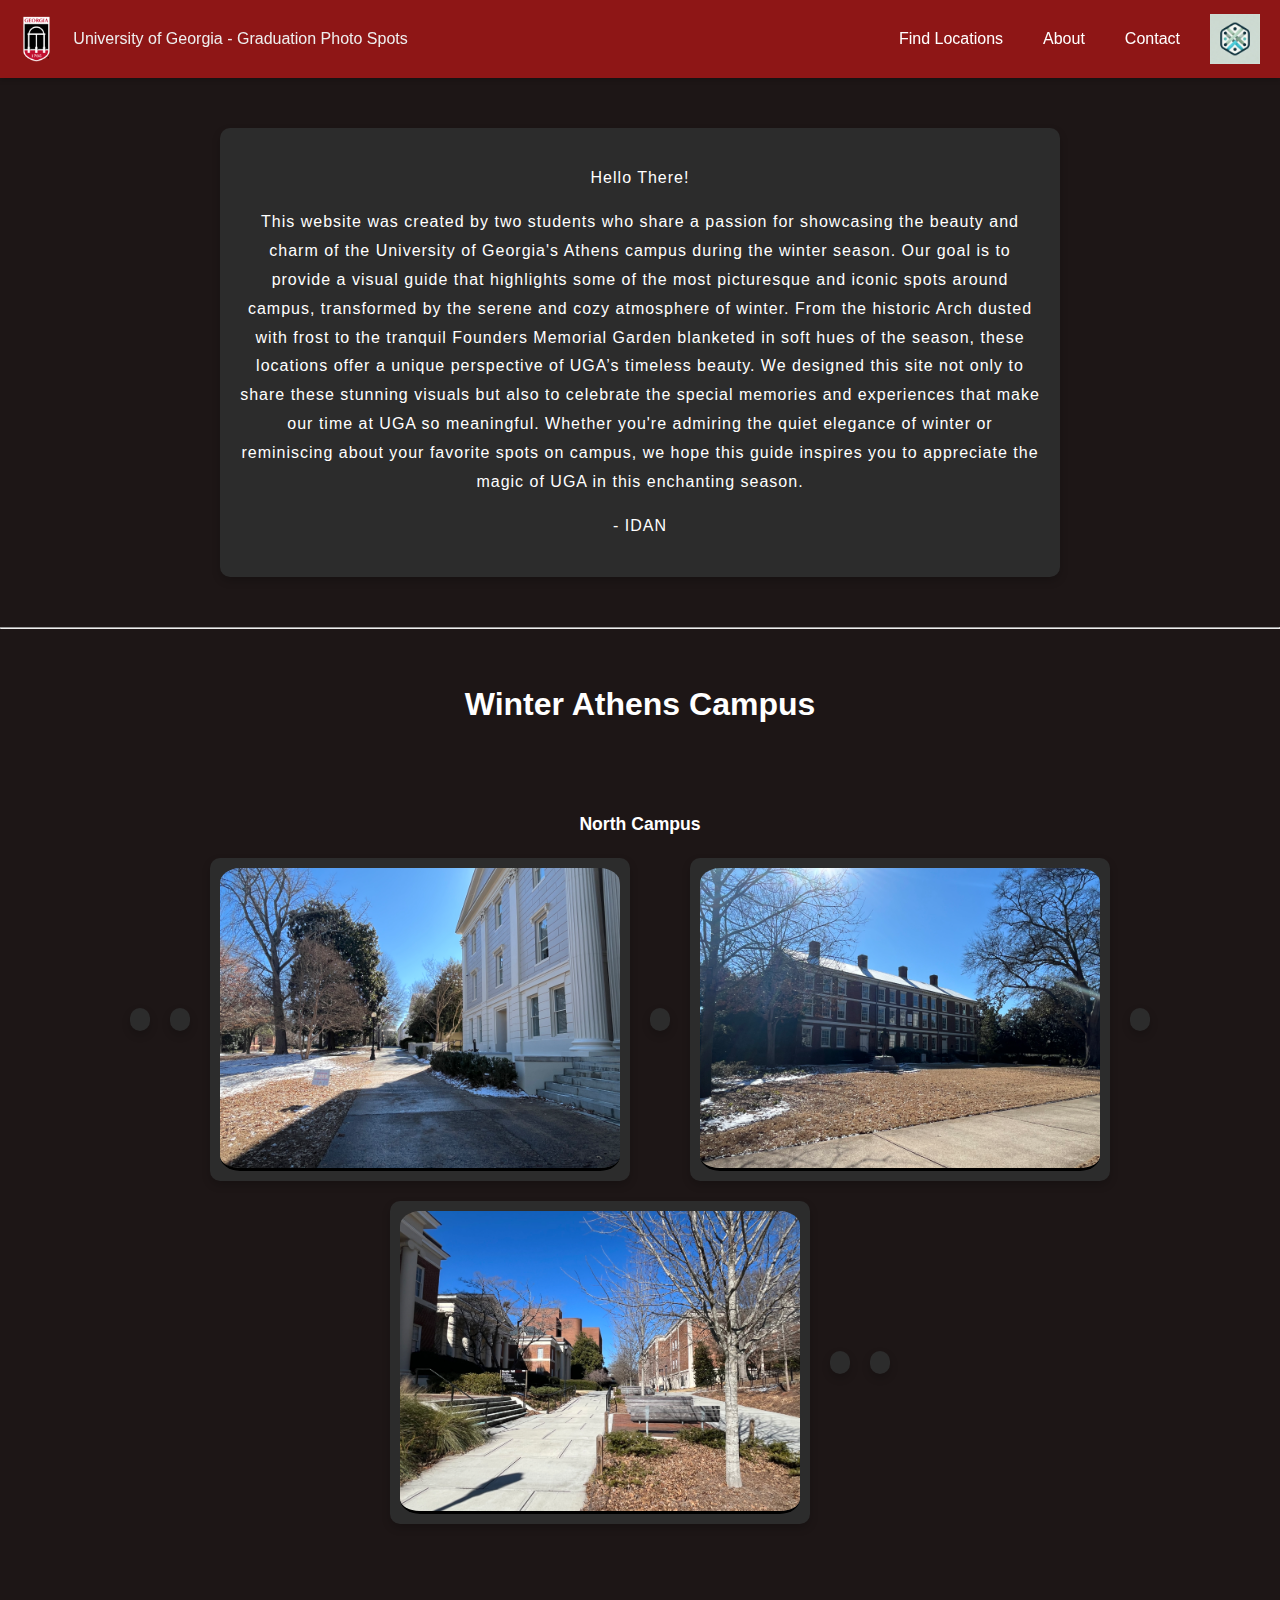
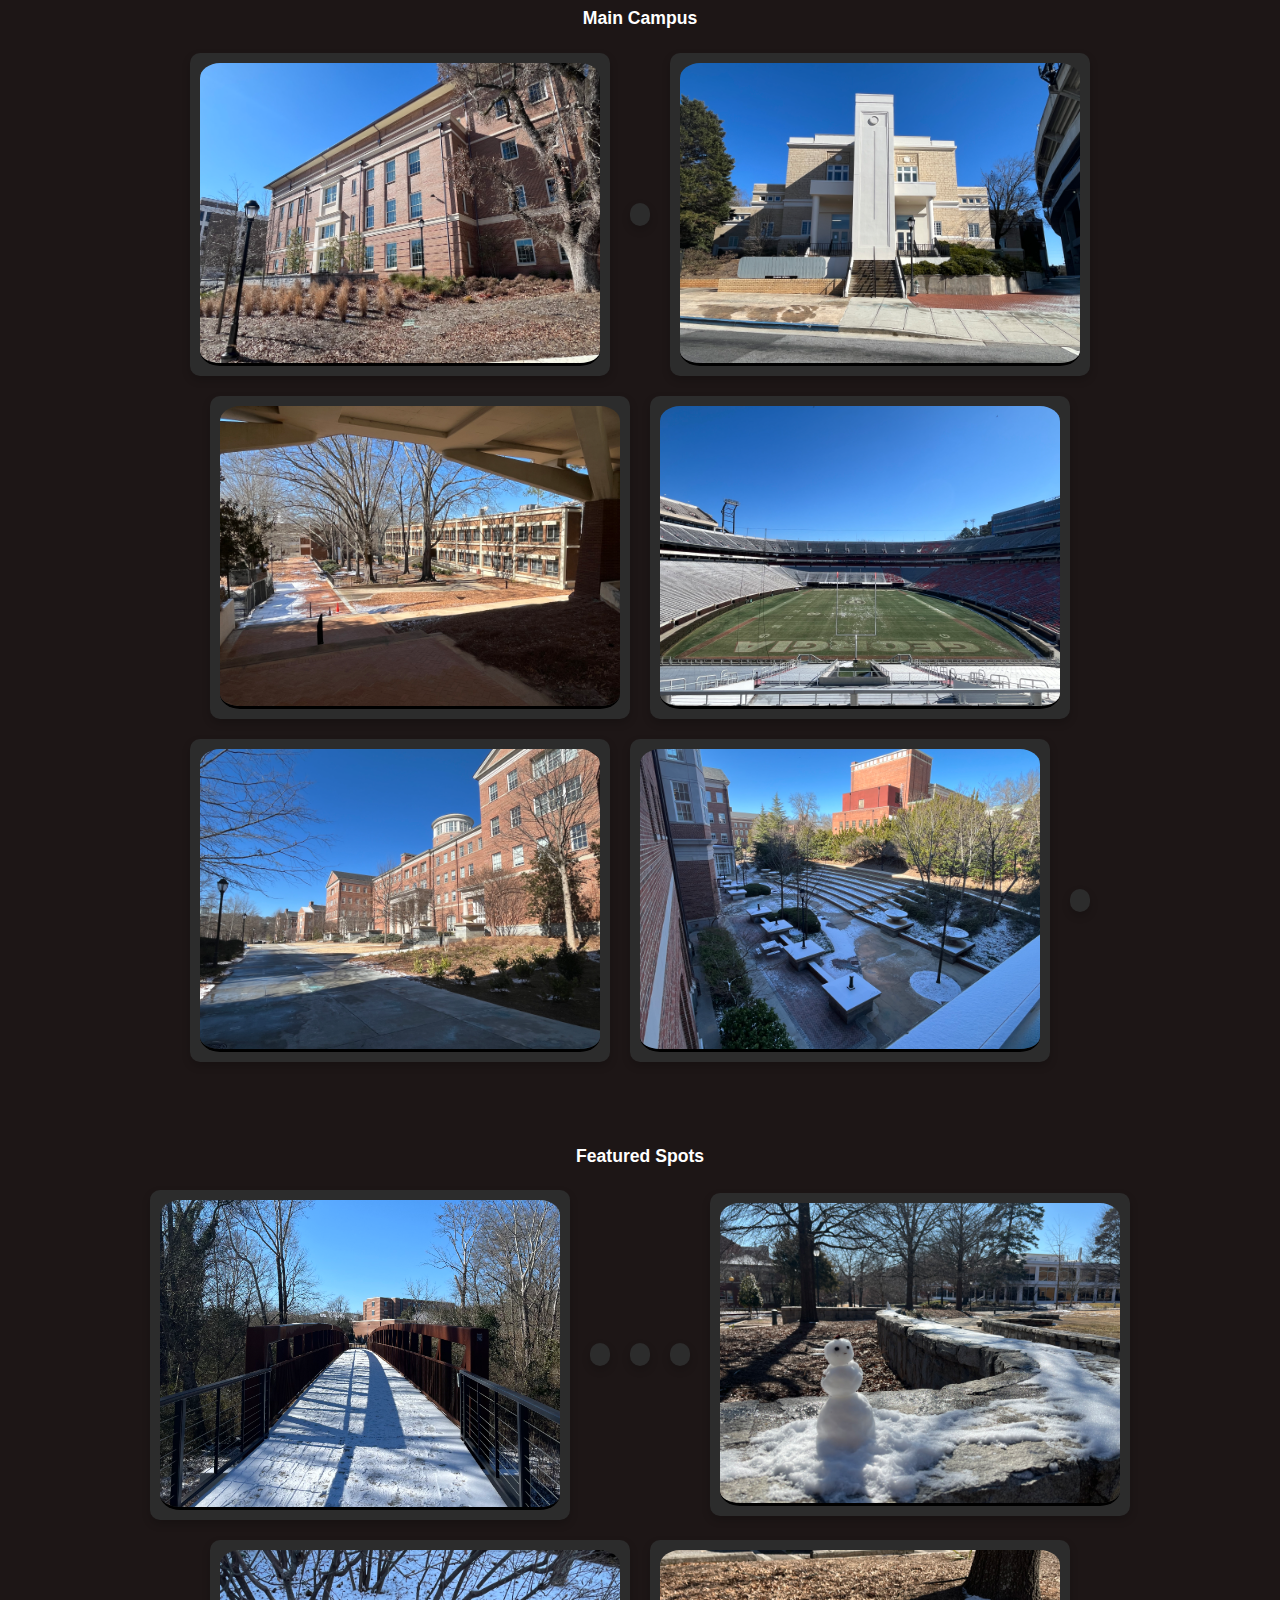
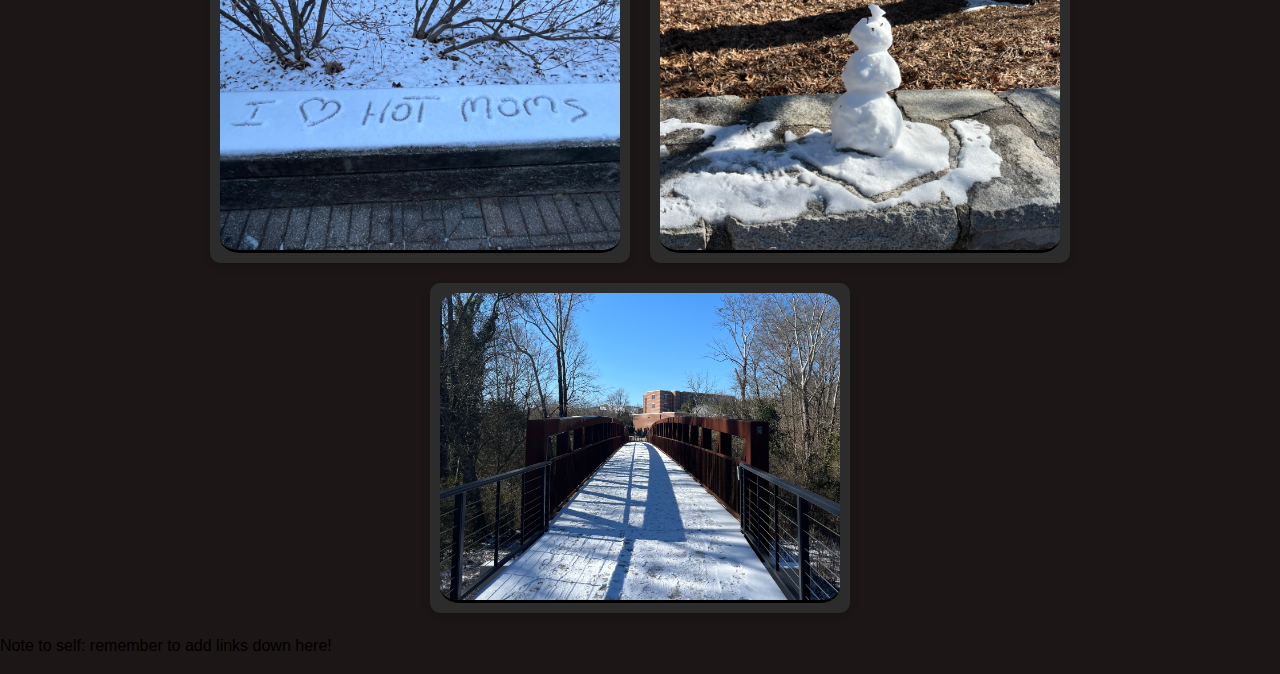
==== photosSite/index.html @ 3d9b2950 "added dropdown bar on nav" ====
<!DOCTYPE html>
<html lang="en">
<head>
    <meta charset="UTF-8">
    <meta name="viewport" content="width=device-width, initial-scale=1.0">
    <link rel="stylesheet" href="index.css">
    <title>Main Page</title>
</head>

<body>

    <nav>
        <div class="nav-container">
            <div class="nav-front">
                <img src="images/nav_photos/UGAarch.png" alt="UGA ARCH LOGO" class="navbar-uga-logo">
                <p class="logo_name">University of Georgia - Graduation Photo Spots</p>
            </div>
            <div class="nav-end">
                <ul class="nav-links">
                    <li class="dropdown">
                        <a href="#">Find Locations</a>
                        <ul class="dropdown-menu">
                            <li><a href="#north-campus-link">North Campus</a></li>
                            <li><a href="#main-campus-link">South Campus</a></li>
                            <li><a href="#featured-link">East Campus</a></li>
                        </ul>
                    </li>
                    <li><a href="#">About</a></li>
                    <li><a href="#">Contact</a></li>
                </ul>
                <img src="images/nav_photos/IDAN_logo.webp" alt="IDAN LOGO" class="navbar-idan-logo">
            </div>
        </div>
    </nav>
    

    <section class="writting-page">
        <p>Hello There!</p>
        <p>
            This website was created by two students who share a passion for showcasing the beauty and 
            charm of the University of Georgia's Athens campus during the winter season. 
            Our goal is to provide a visual guide that highlights some of the most picturesque and 
            iconic spots around campus, transformed by the serene and cozy atmosphere of winter. 
            From the historic Arch dusted with frost to the tranquil Founders Memorial Garden blanketed 
            in soft hues of the season, these locations offer a unique perspective of UGA’s timeless 
            beauty. We designed this site not only to share these stunning visuals but also to celebrate 
            the special memories and experiences that make our time at UGA so meaningful. 
            Whether you're admiring the quiet elegance of winter or reminiscing about your favorite spots 
            on campus, we hope this guide inspires you to appreciate the magic of UGA in this enchanting 
            season.
        </p>
        <p>- IDAN</p>
    </section>


    <hr>


    <section class="athens-campus">
        <h1>Winter Athens Campus</h1>

        <p class="photo-card-name" id="north-campus-link">North Campus</p> 
        <div class="photo-card-container">
            <div class="photo-card">
                <img src="images/campus_photos/IMG_8024.jpeg" alt="">
            </div>
            <div class="photo-card">
                <img src="images/campus_photos/IMG_8018.jpeg" alt="">
            </div>
            <div class="photo-card">
                <img src="images/campus_photos/IMG_8022.jpeg" alt="">
            </div>
            <div class="photo-card">
                <img src="images/campus_photos/IMG_8028.jpeg" alt="">
            </div>
            <div class="photo-card">
                <img src="images/campus_photos/IMG_8019.jpeg" alt="">
            </div>
            <div class="photo-card">
                <img src="images/campus_photos/IMG_8021.jpeg" alt="">
            </div>
            <div class="photo-card">
                <img src="images/campus_photos/IMG_8012.jpeg" alt="">
            </div>
            <div class="photo-card">
                <img src="images/campus_photos/IMG_8009.jpeg" alt="">
            </div>
            <div class="photo-card">
                <img src="images/campus_photos/IMG_8013.jpeg" alt="">
            </div>
        </div>


        <p class="photo-card-name" id="main-campus-link">Main Campus</p>
        <div class="photo-card-container">
            <div class="photo-card">
                <img src="images/campus_photos/IMG_8003.jpeg" alt="">
            </div>
            <div class="photo-card">
                <img src="images/campus_photos/IMG_8005.jpeg" alt="">
            </div>
            <div class="photo-card">
                <img src="images/campus_photos/IMG_8006.jpeg" alt="">
            </div>
            <div class="photo-card">
                <img src="images/campus_photos/IMG_7998.jpeg" alt="">
            </div>
            <div class="photo-card">
                <img src="images/campus_photos/IMG_7992.jpeg" alt="">
            </div>
            <div class="photo-card">
                <img src="images/campus_photos/IMG_7988.jpeg" alt="">
            </div>
            <div class="photo-card">
                <img src="images/campus_photos/IMG_8031.jpeg" alt="">
            </div>
            <div class="photo-card">
                <img src="images/campus_photos/IMG_8050.jpeg" alt="">
            </div>
        </div>


        <p class="photo-card-name" id="featured-link">Featured Spots</p>
        <div class="photo-card-container">
            <div class="photo-card">
                <img src="images/campus_photos/IMG_7984.jpeg" alt="">
            </div>
            <div class="photo-card">
                <img src="images/campus_photos/IMG_8045.jpeg" alt="">
            </div>
            <div class="photo-card">
                <img src="images/campus_photos/IMG_8037.jpeg" alt="">
            </div>
            <div class="photo-card">
                <img src="images/campus_photos/IMG_8034.jpeg" alt="">
            </div>
            <div class="photo-card">
                <img src="images/campus_photos/IMG_8052.jpeg" alt="">
            </div>
            <div class="photo-card">
                <img src="images/campus_photos/IMG_8036.jpeg" alt="">
            </div>
            <div class="photo-card">
                <img src="images/campus_photos/IMG_8040.jpeg" alt="">
            </div>
            <div class="photo-card">
                <img src="images/campus_photos/IMG_7984.jpeg" alt="">
            </div>
        </div>
    </section>

    <footer>
        <p>Note to self: remember to add links down here!</p>
    </footer>


</body>
</html>
---- photosSite/index.css ----
/* General Body Styling */
body {
    margin: 0;
    background-color: #1D1616;
    font-family: Arial, sans-serif;
    line-height: 1.6;
  }
  
  /* Navigation Bar */
  nav {
    background-color: #8E1616;
    color: #EEEEEE;
    box-shadow: 0 2px 5px rgba(0, 0, 0, 0.2);
    padding: 10px 20px;
    position: sticky;
    top: 0;
    z-index: 1000;
  }
  
  .nav-container {
    display: flex;
    justify-content: space-between;
    align-items: center;
  }
  
  .nav-front,
  .nav-end {
    display: flex;
    align-items: center;
    gap: 20px;
  }
  
  .navbar-uga-logo,
  .navbar-idan-logo {
    height: 50px;
    object-fit: contain;
    transition: transform 0.3s;
  }
  
  .navbar-idan-logo:hover {
    transform: scale(1.1);
  }
  
  .nav-links {
    position: relative;
    list-style: none;
    display: flex;
    gap: 20px;
}

.nav-links li {
  position: relative;
}

.nav-links .dropdown a {
  cursor: pointer;
  text-decoration: none;
  color: white;
  padding: 5px 10px;
  border-radius: 5px;
  transition: all 0.3s;
}

.nav-links .dropdown a:hover {
  background-color: rgba(255, 255, 255, 0.1);
}

.dropdown-menu {
  display: none;
  position: absolute;
  top: 100%; /* Places the menu below the link */
  left: 0;
  background-color: #8E1616;
  box-shadow: 0 2px 5px rgba(0, 0, 0, 0.2);
  padding: 10px 0;
  list-style: none;
  min-width: 150px;
  border-radius: 5px;
  z-index: 10;
}

.dropdown-menu li a {
  display: block;
  text-decoration: none;
  color: white;
  padding: 10px 20px;
  transition: background-color 0.3s;
}

.dropdown-menu li a:hover {
  background-color: rgba(255, 255, 255, 0.1);
}

/* Show dropdown on hover */
.nav-links .dropdown:hover .dropdown-menu {
  display: block;
}
  
  .nav-links li a {
    text-decoration: none;
    color: white;
    font-size: 1rem;
    padding: 5px 10px;
    border-radius: 5px;
    transition: background-color 0.3s, color 0.3s;
  }
  
  .nav-links li a:hover {
    color: #f4d03f;
    background-color: rgba(255, 255, 255, 0.1);
  }
  
  @media (max-width: 768px) {
    .nav-container {
      flex-direction: column;
    }
  
    .nav-links {
      flex-direction: column;
      gap: 10px;
    }
  }
  
  /* Text Section */
  .writting-page {
    color: white;
    text-align: center;
    margin: 50px auto;
    padding: 20px;
    max-width: 800px;
    letter-spacing: 1px;
    line-height: 1.8;
    background-color: #2C2C2C;
    border-radius: 10px;
    box-shadow: 0 4px 8px rgba(0, 0, 0, 0.2);
  }
  
  /* Section Title */
  section h1,
  section h2 {
    color: white;
    text-align: center;
    margin-top: 50px;
  }
  
  /* Photo Card Container */
.photo-card-container {
    display: flex;
    justify-content: center; /* Center all cards in the row */
    align-items: center; /* Align items vertically */
    flex-wrap: wrap; /* Allow wrapping on smaller screens */
    gap: 20px; /* Space between cards */
    margin: 20px auto; /* Center the container */
    max-width: 100%; /* Prevent horizontal overflow */
  }
  
  /* Individual Photo Card */
  .photo-card {
    display: flex;
    align-items: center; /* Center content horizontally */
    max-width: 400px; /* Limit card width */
    background-color: #2C2C2C; /* Card background */
    border-radius: 10px;
    overflow: hidden;
    box-shadow: 0 4px 8px rgba(0, 0, 0, 0.2);
    padding: 10px; /* Add space around content */
  }
  
  /* Image Styling */
  .photo-card img {
    width: 100%;
    height: auto;
    border-bottom: 3px solid black;
    border-radius: 5%;
    transition: transform 0.3s;
  }
  
  .photo-card img:hover {
    transform: scale(1.05); /* Subtle zoom on hover */
  }
  
  /* Name Below Image */
  .photo-card-name {
    text-align: center;
    margin-top: 80px; /* Space between image and name */
    color: white;
    font-size: 1.1rem;
    font-weight: bold;
  }
  
  /* Media Query for Responsiveness */
  @media (max-width: 768px) {
    .photo-card-container {
      gap: 15px;
    }
  
    .photo-card {
      max-width: 150px; /* Smaller cards for mobile */
    }
  }
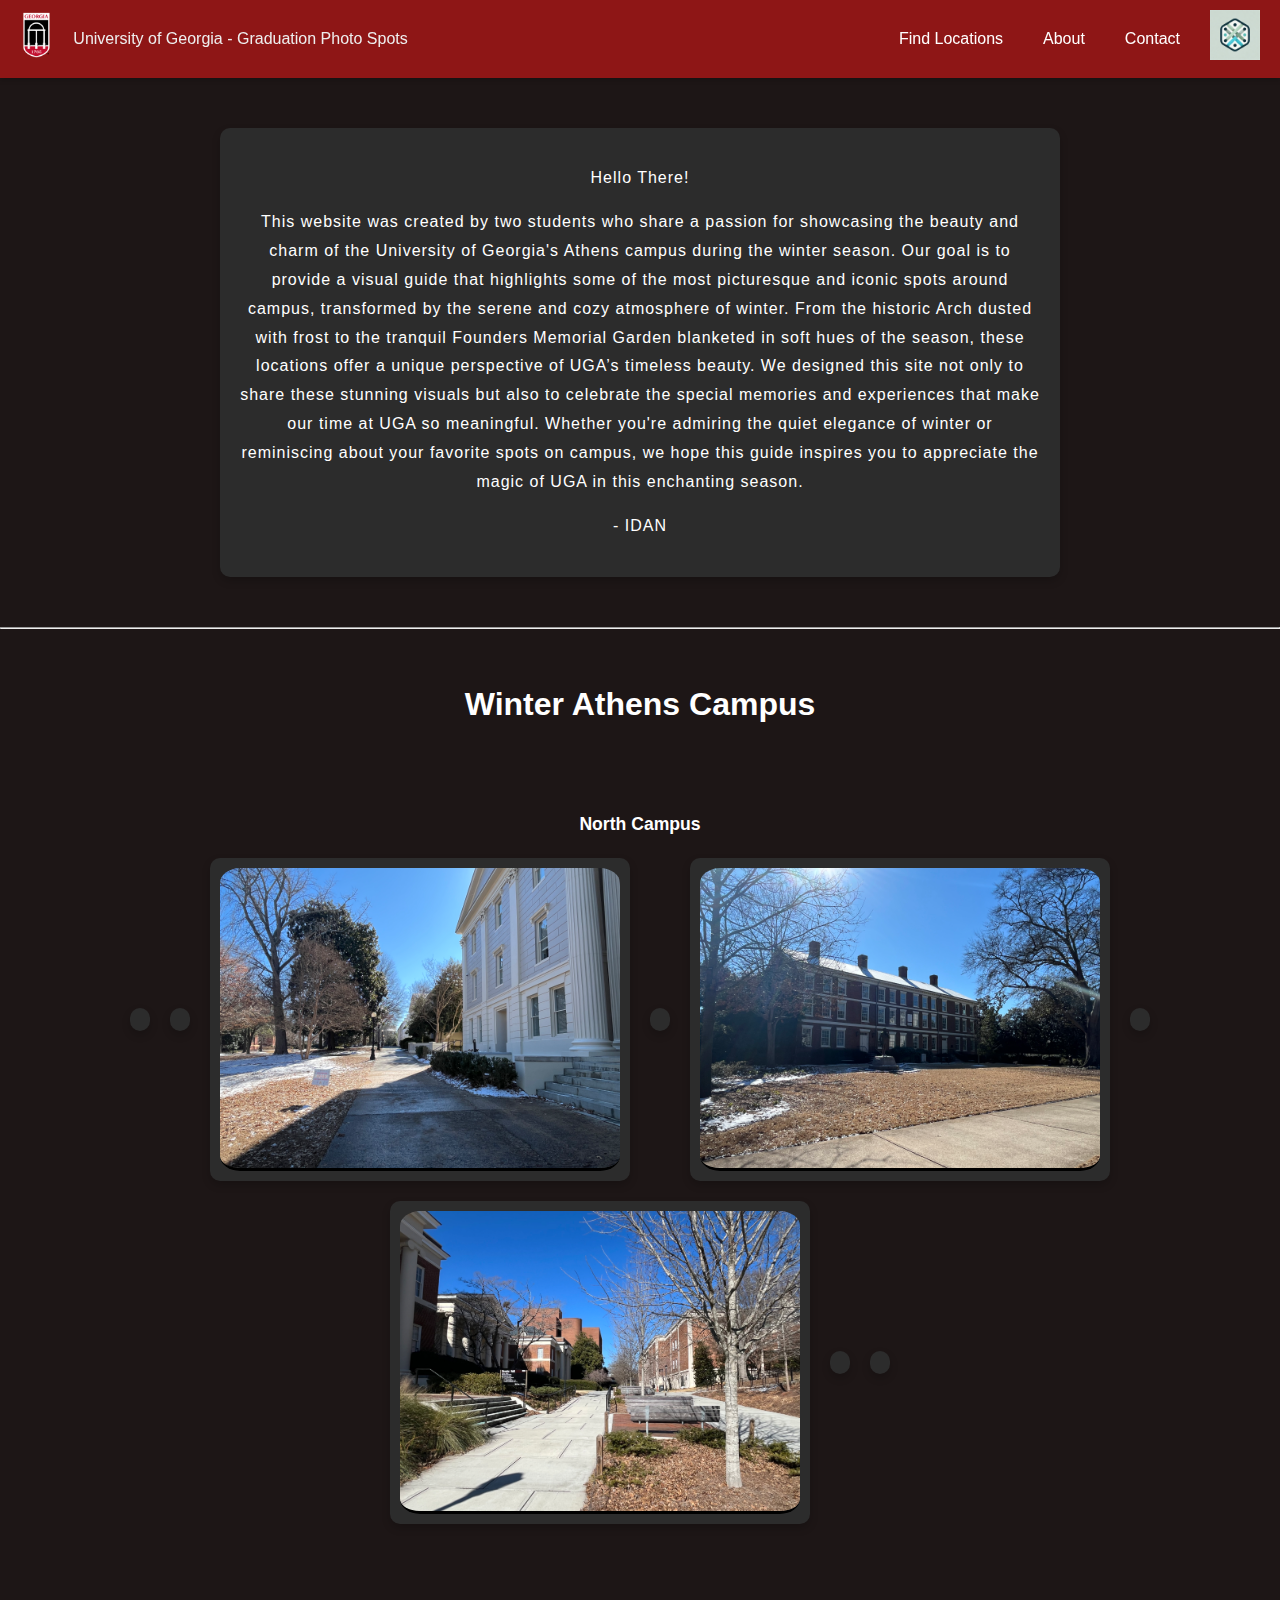
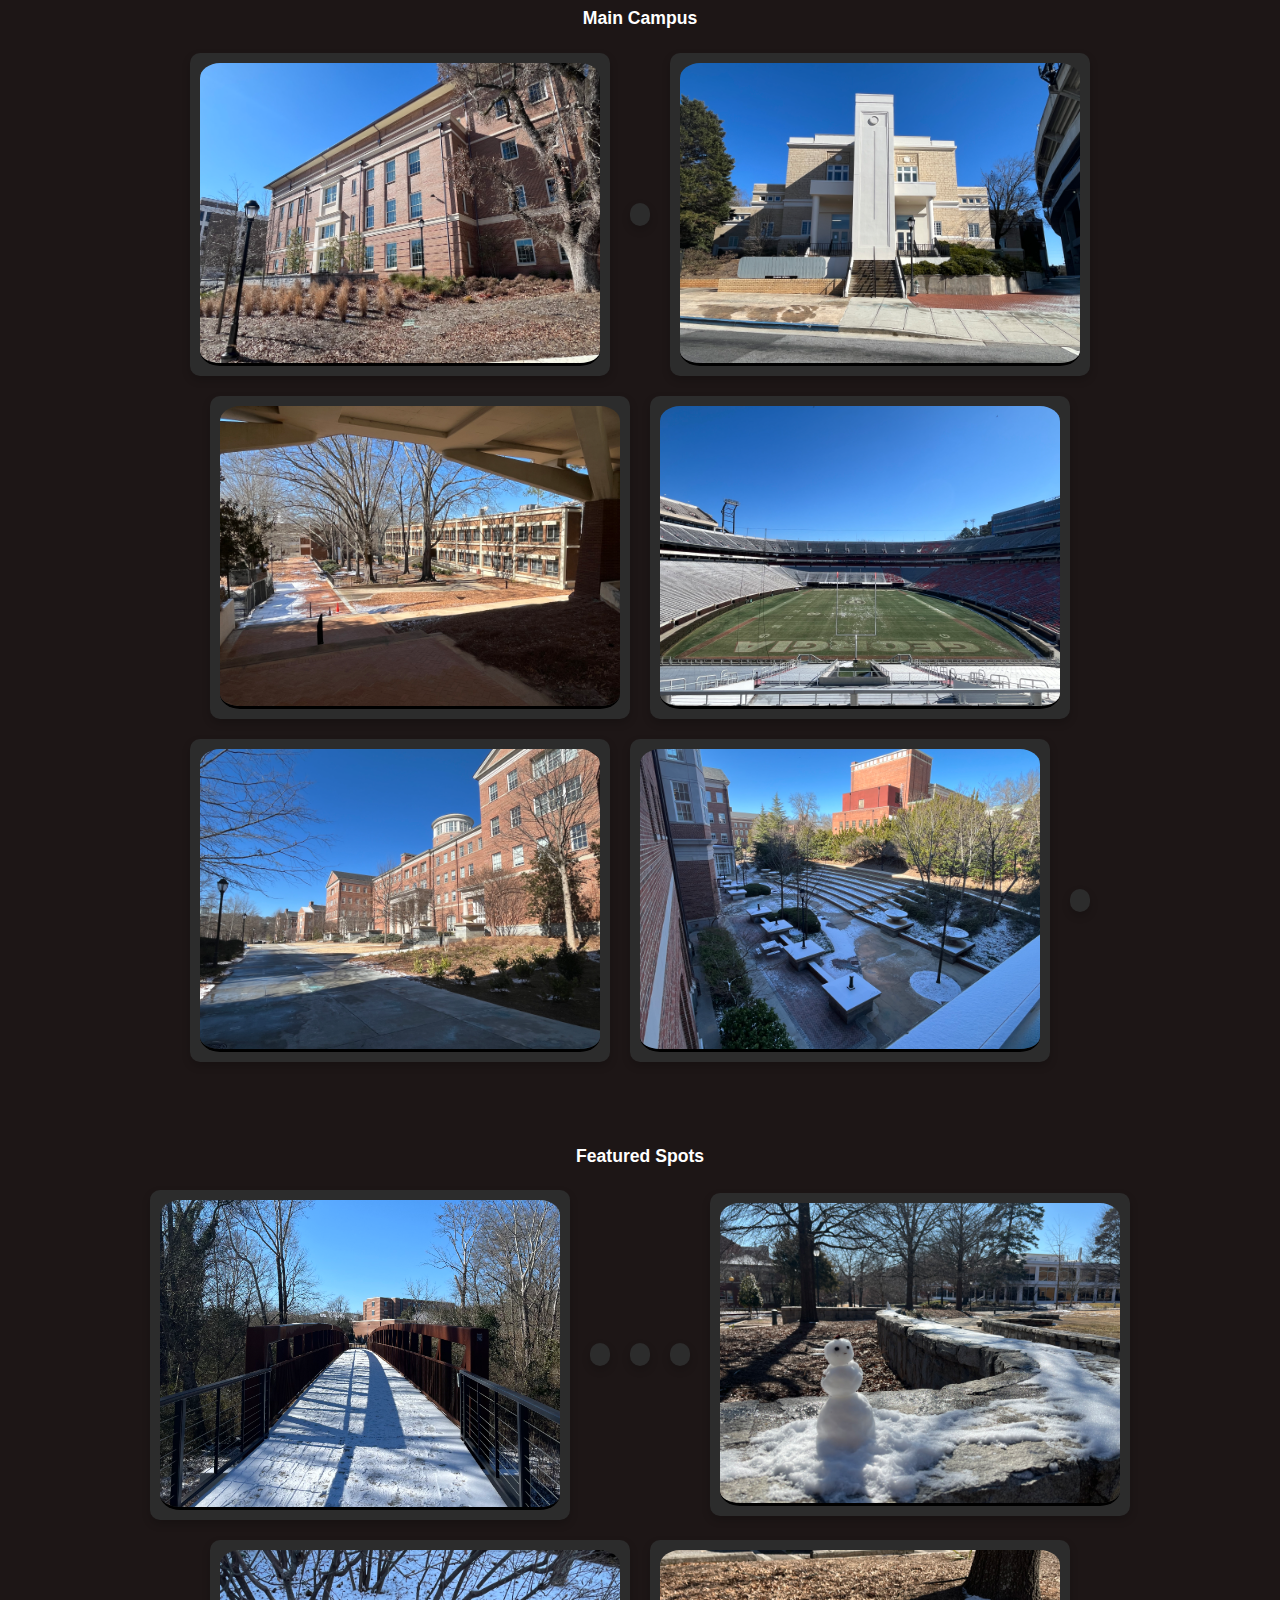
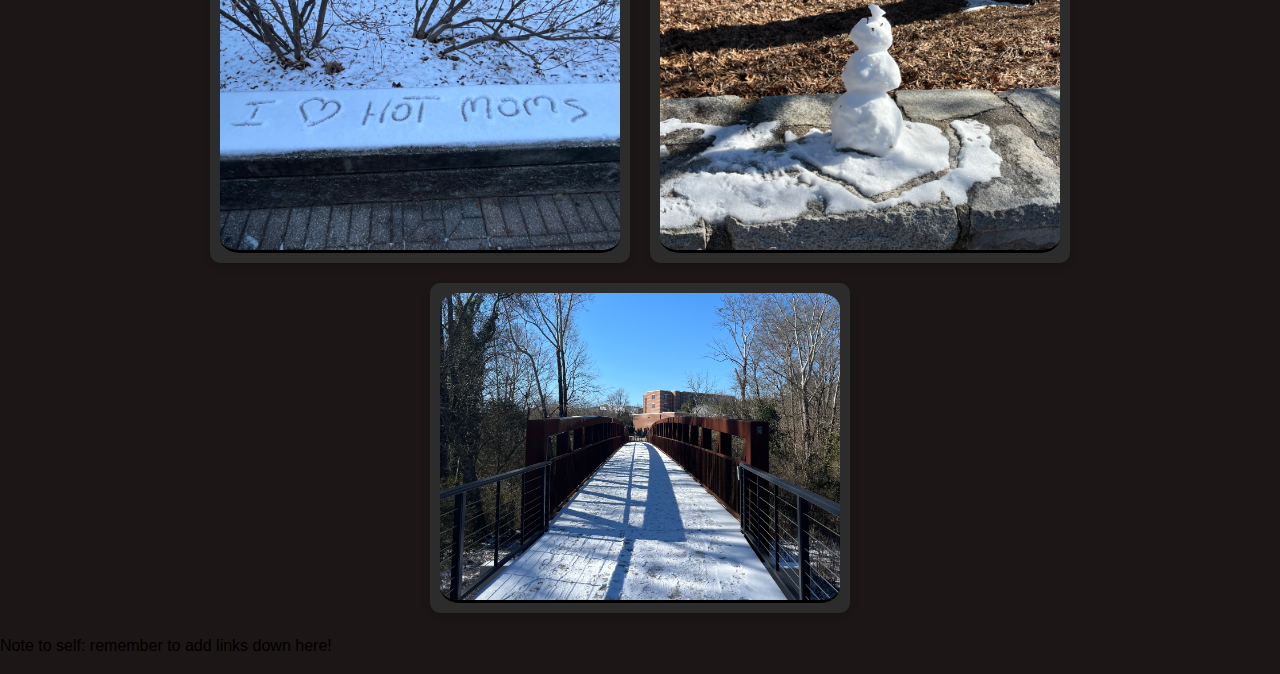
==== commit 1aa10b32: "fixed links" ====
--- a/photosSite/index.html
+++ b/photosSite/index.html
@@ -12,7 +12,7 @@
     <nav>
         <div class="nav-container">
             <div class="nav-front">
-                <img src="images/nav_photos/UGAarch.png" alt="UGA ARCH LOGO" class="navbar-uga-logo">
+                <a href="https://www.uga.edu/"><img src="images/nav_photos/UGAarch.png" alt="UGA ARCH LOGO" class="navbar-uga-logo"></a>
                 <p class="logo_name">University of Georgia - Graduation Photo Spots</p>
             </div>
             <div class="nav-end">
@@ -28,7 +28,7 @@
                     <li><a href="#">About</a></li>
                     <li><a href="#">Contact</a></li>
                 </ul>
-                <img src="images/nav_photos/IDAN_logo.webp" alt="IDAN LOGO" class="navbar-idan-logo">
+                <a href="https://github.com/Ig0rGon/IDAN"><img src="images/nav_photos/IDAN_logo.webp" alt="IDAN LOGO" class="navbar-idan-logo"></a>
             </div>
         </div>
     </nav>
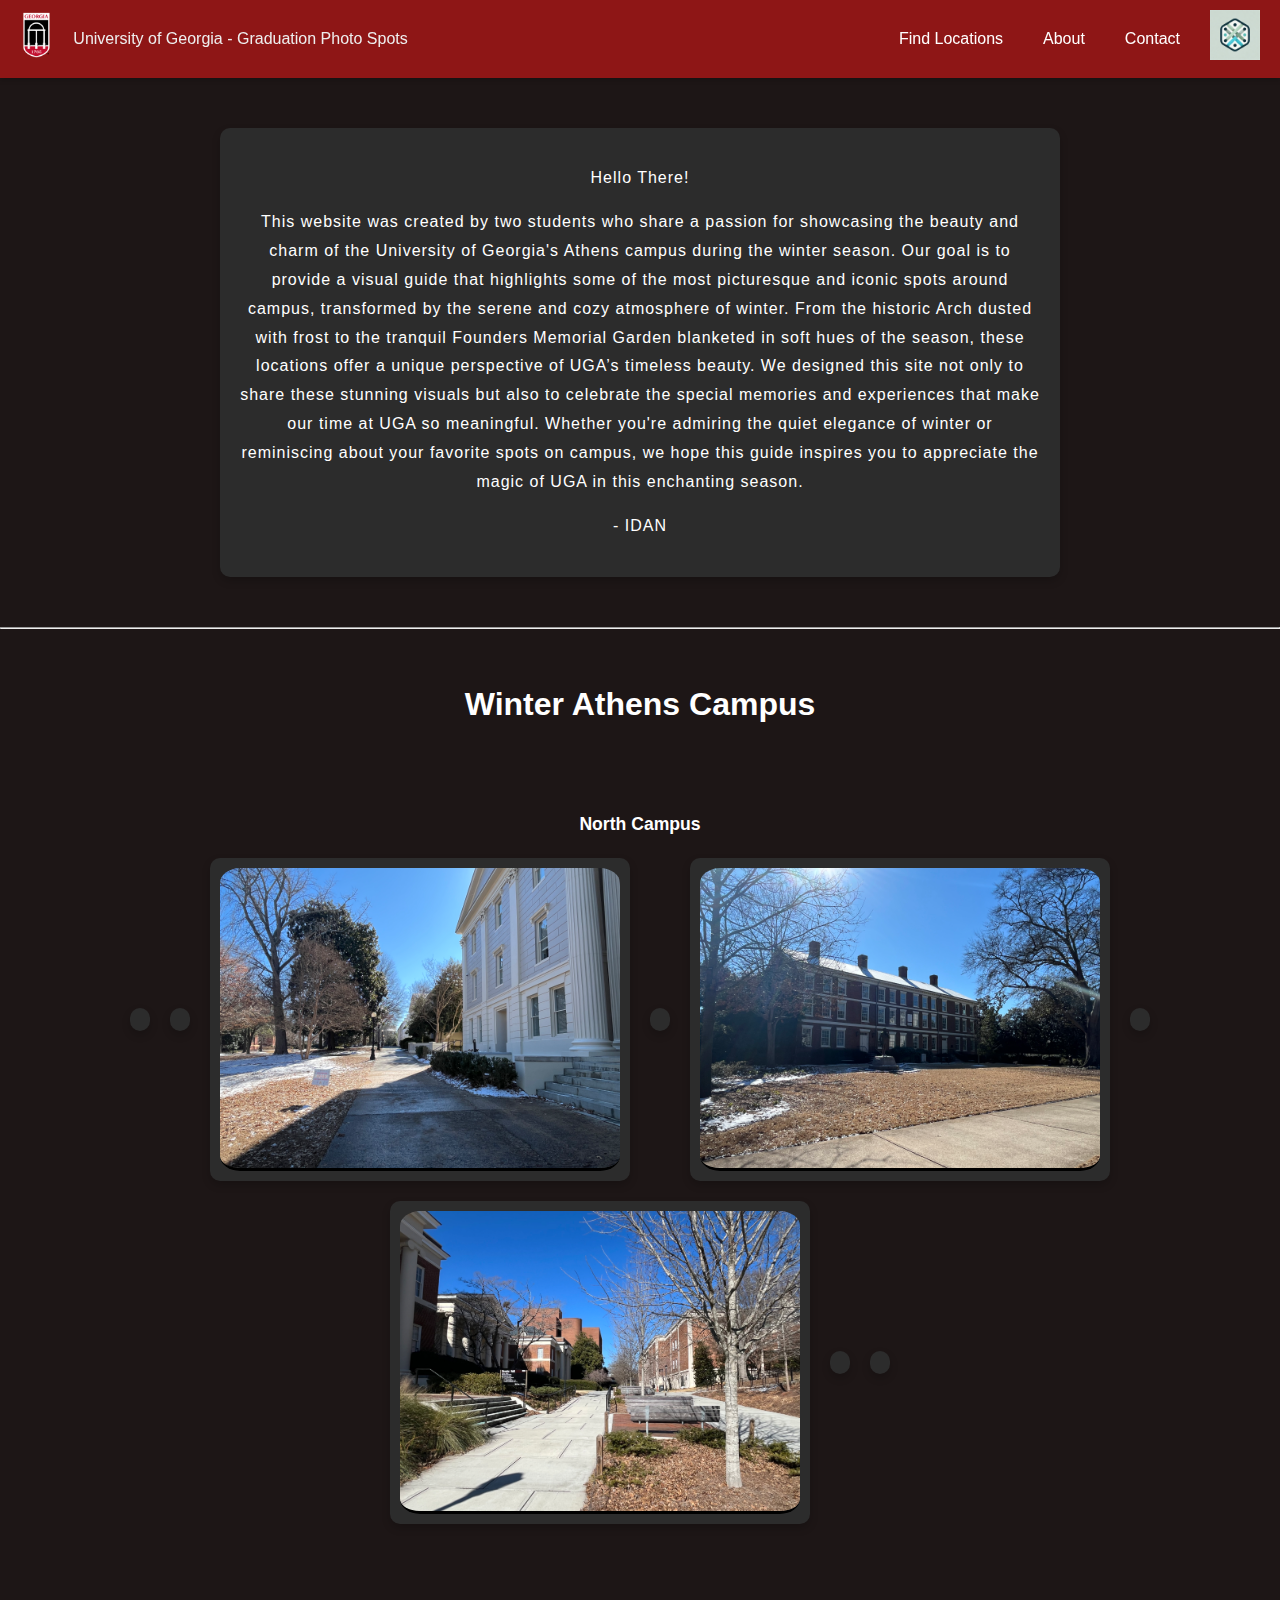
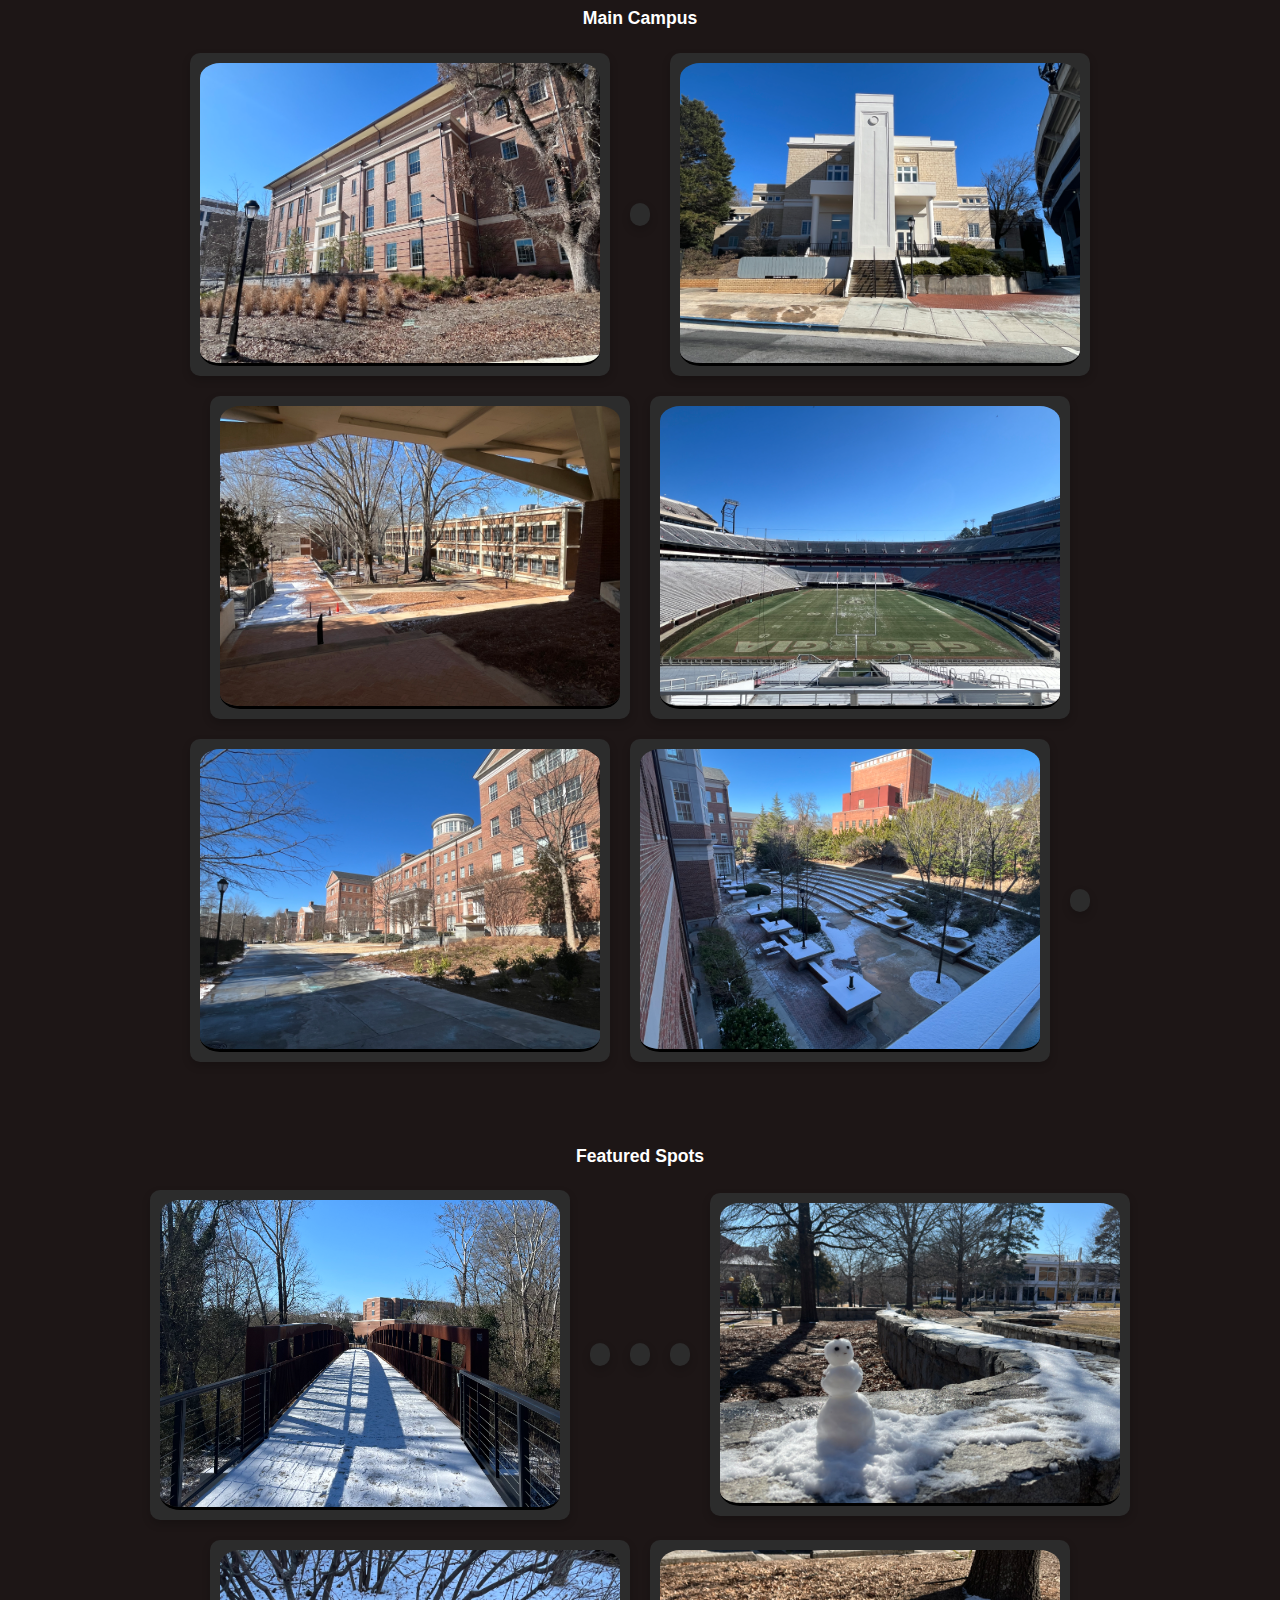
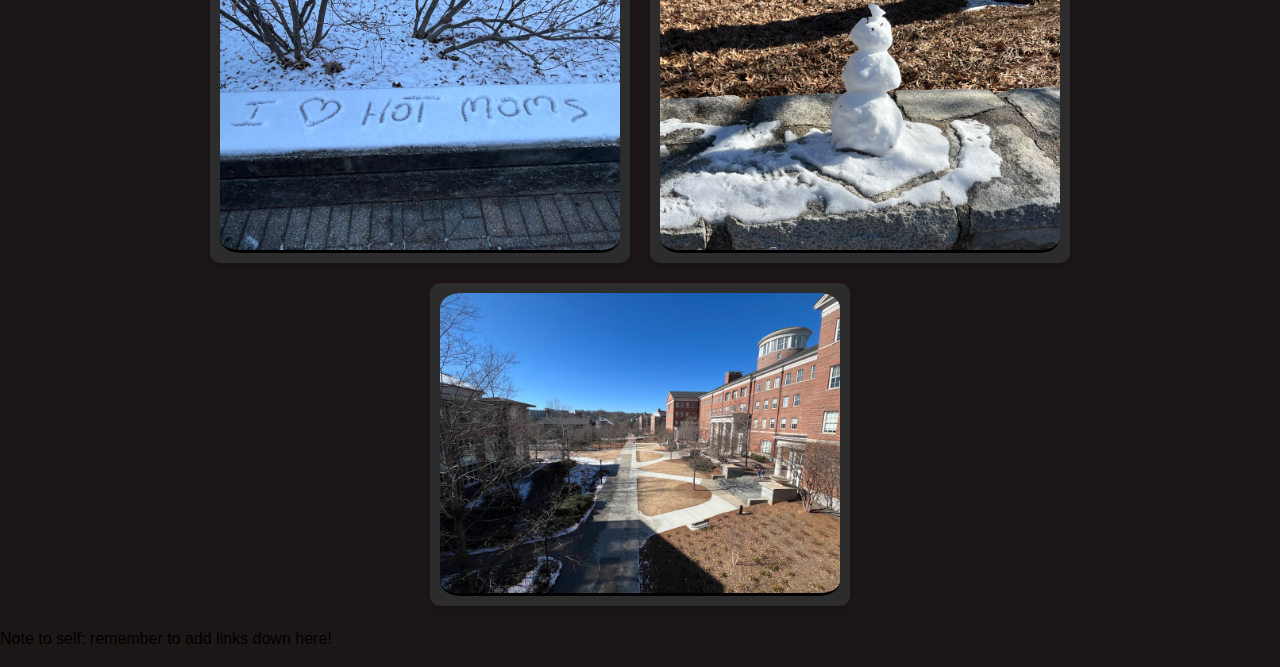
==== commit 91bd759c: "fixed cuplicate photo" ====
--- a/photosSite/index.html
+++ b/photosSite/index.html
@@ -144,7 +144,7 @@
                 <img src="images/campus_photos/IMG_8040.jpeg" alt="">
             </div>
             <div class="photo-card">
-                <img src="images/campus_photos/IMG_7984.jpeg" alt="">
+                <img src="images/campus_photos/IMG_8033.jpeg" alt="">
             </div>
         </div>
     </section>
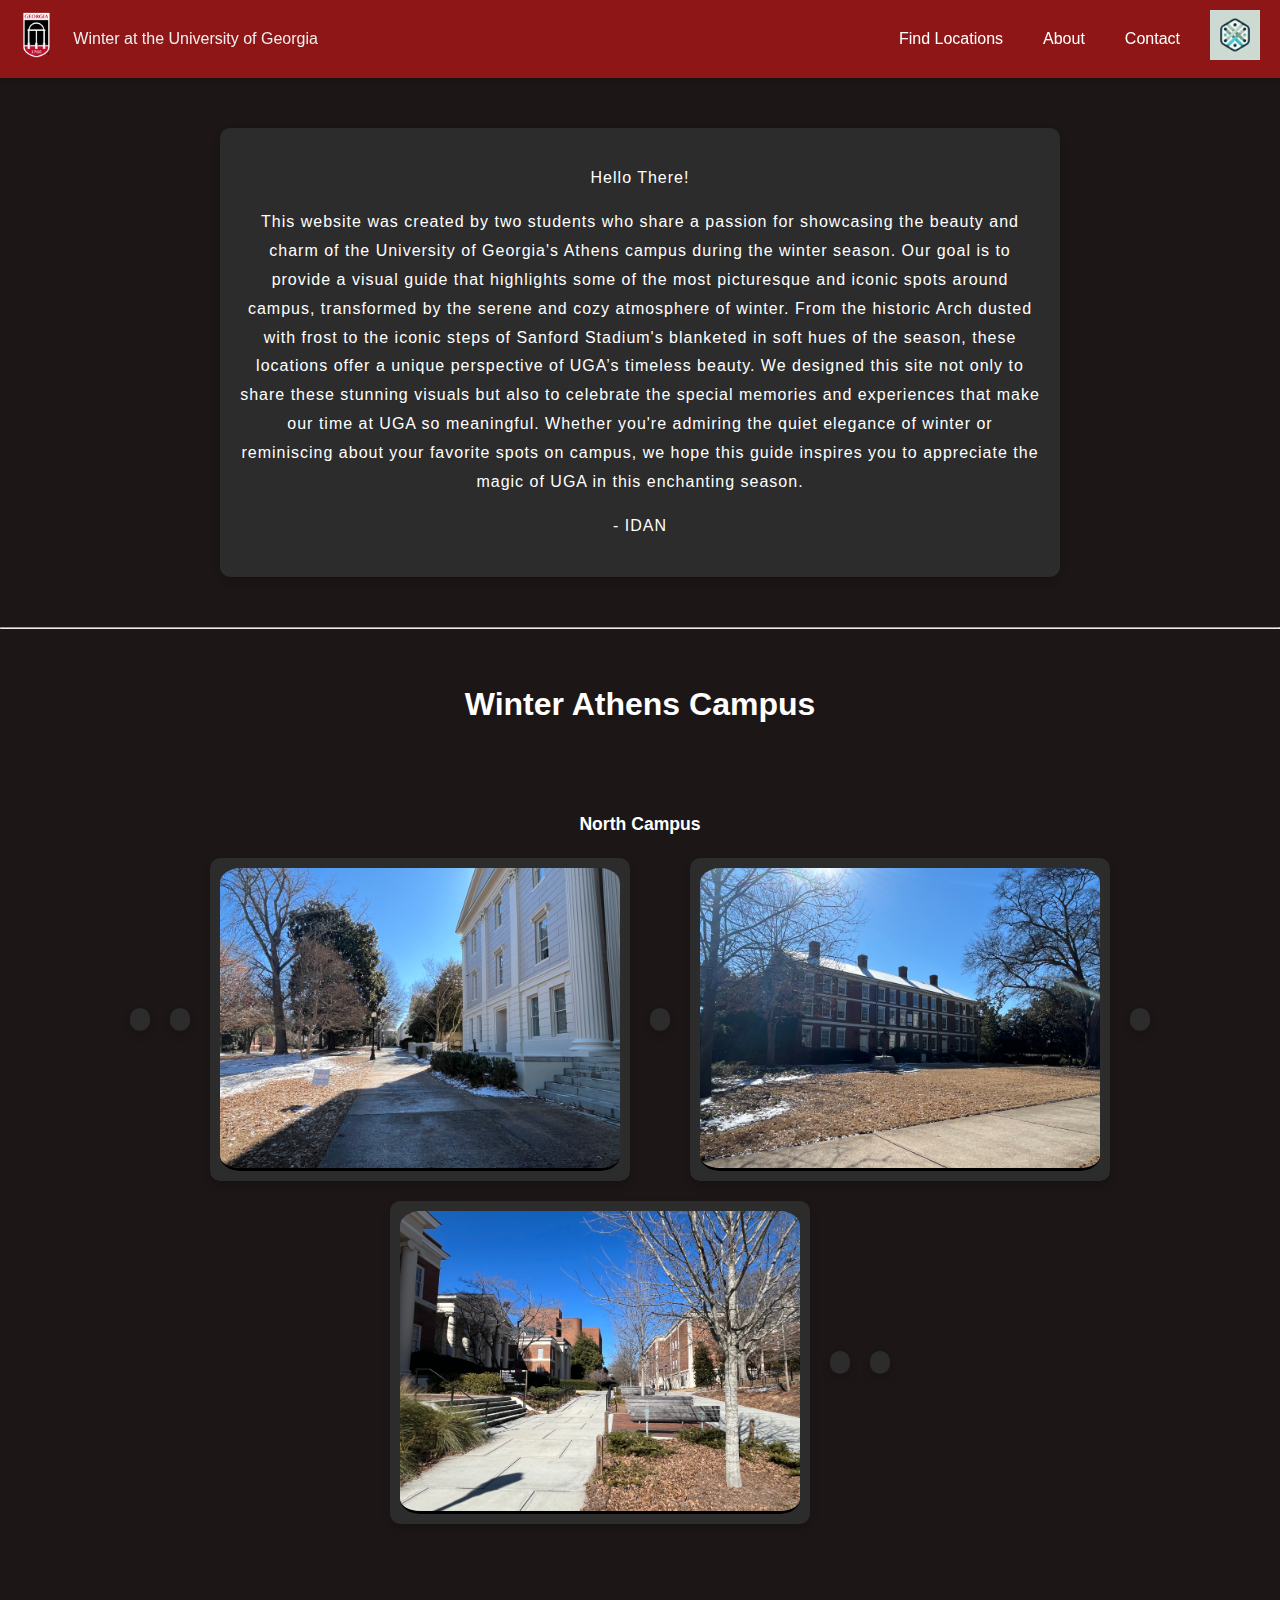
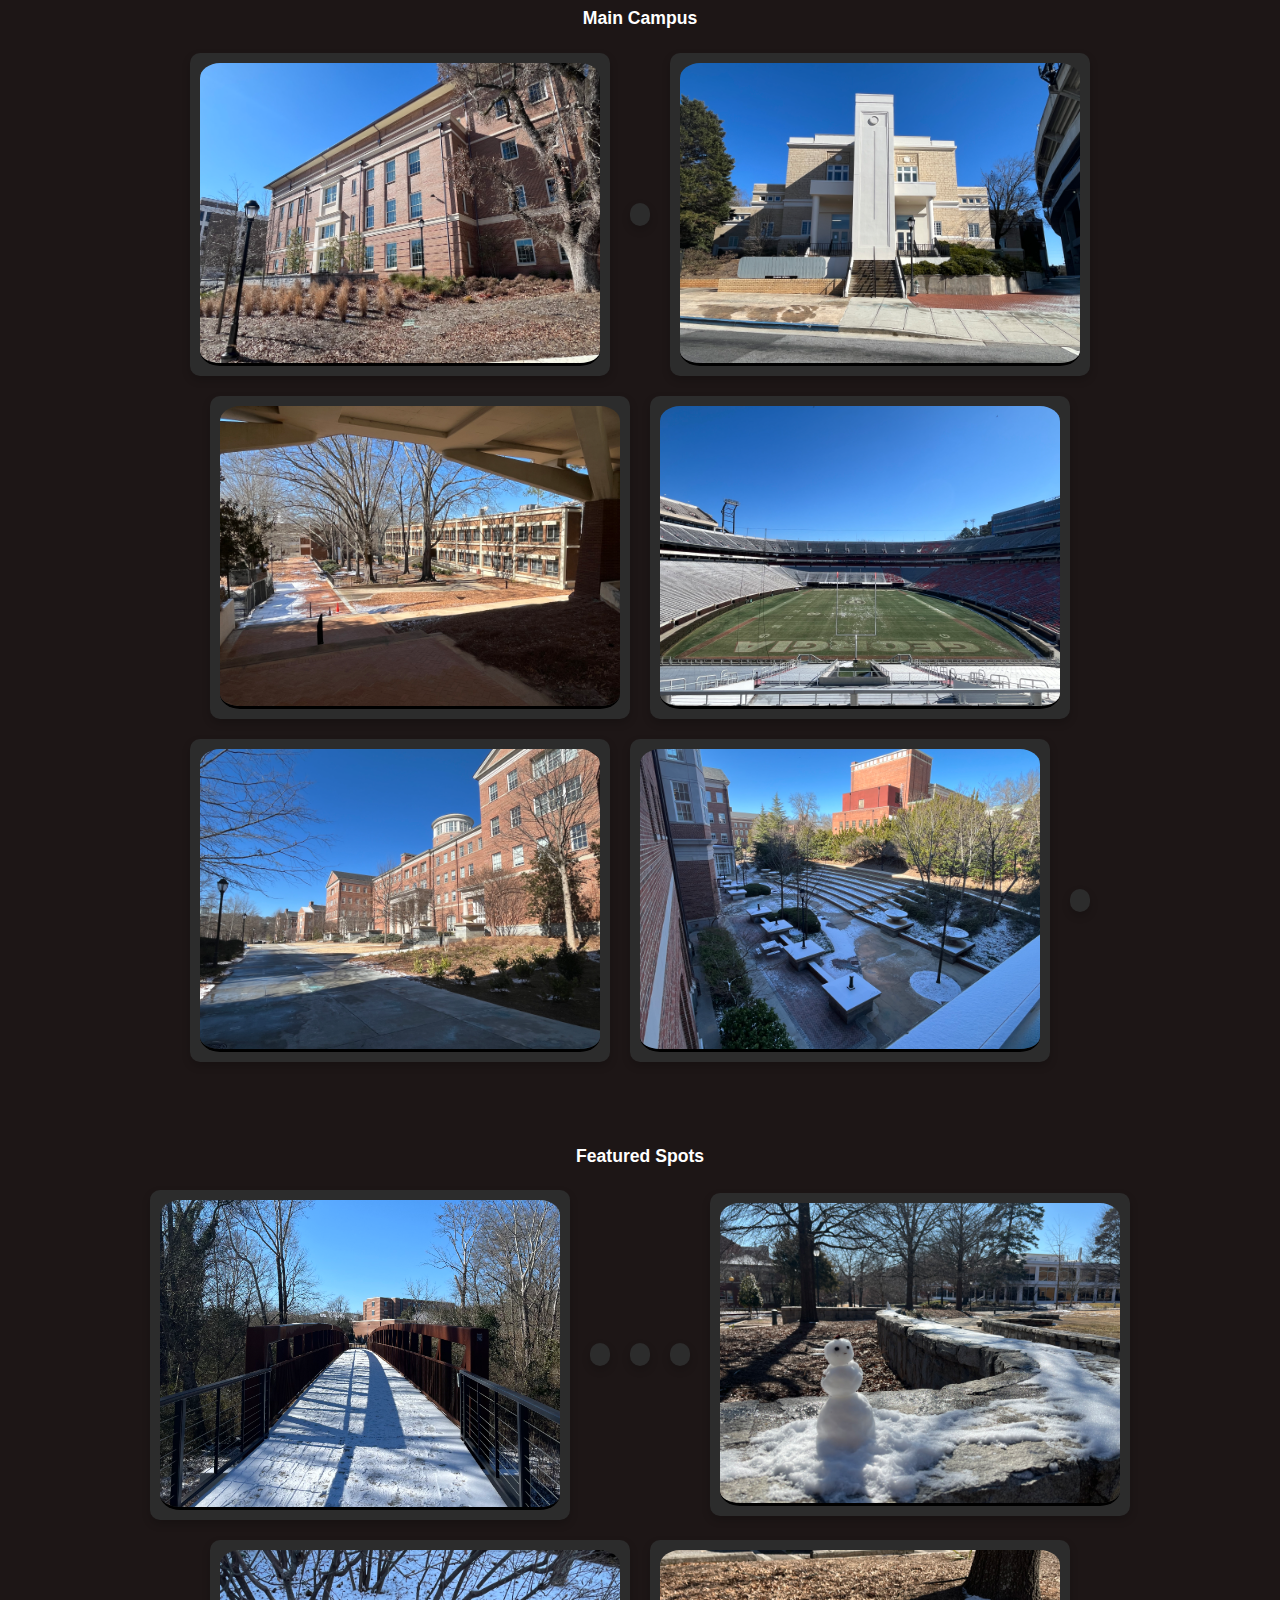
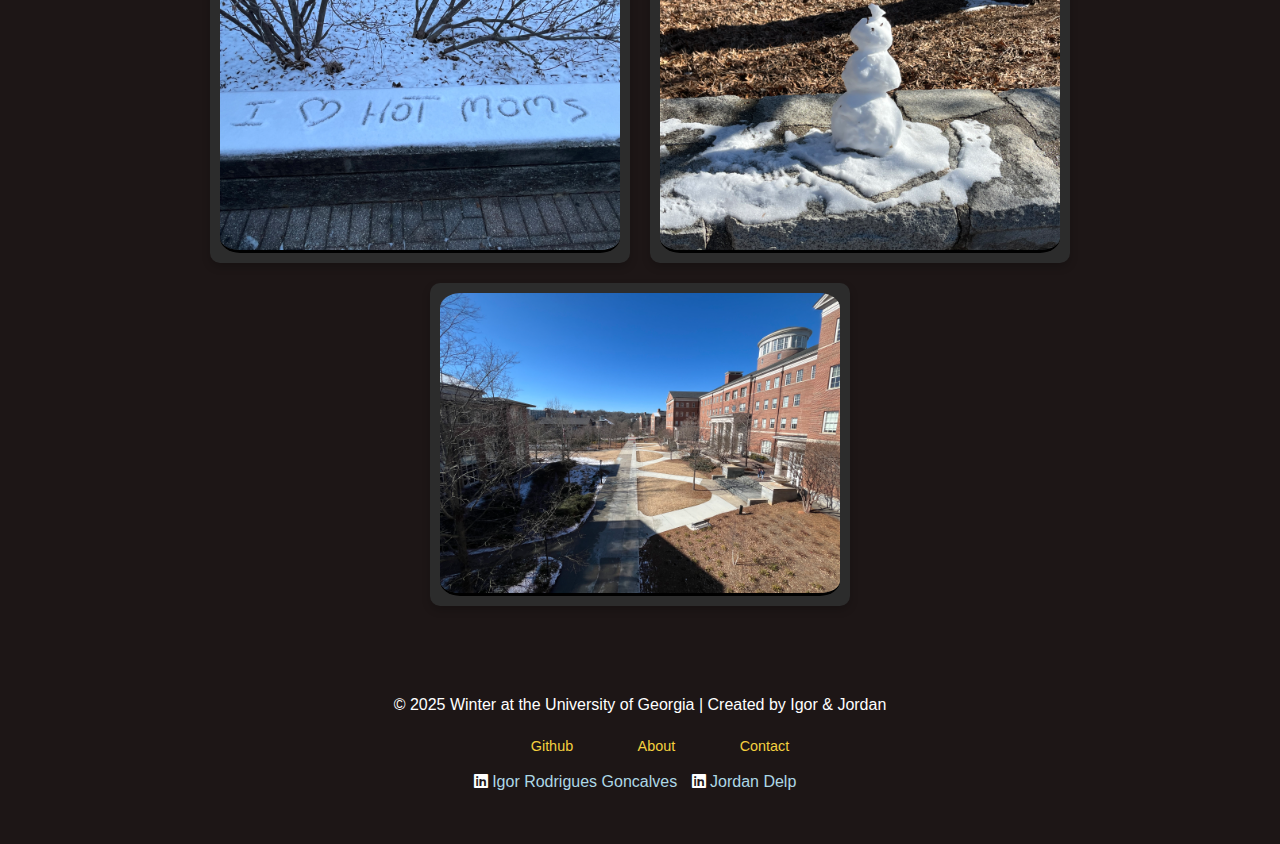
==== commit 8e7dd1b3: "finished footer / fixed links" ====
--- a/photosSite/index.html
+++ b/photosSite/index.html
@@ -3,7 +3,9 @@
 <head>
     <meta charset="UTF-8">
     <meta name="viewport" content="width=device-width, initial-scale=1.0">
+    <meta name="author" content="Webiste created by Igor Rodrigues Goncalves and Jordan Delp">
     <link rel="stylesheet" href="index.css">
+    <link href="https://cdnjs.cloudflare.com/ajax/libs/font-awesome/6.5.0/css/all.min.css" rel="stylesheet">
     <title>Main Page</title>
 </head>
 
@@ -13,7 +15,7 @@
         <div class="nav-container">
             <div class="nav-front">
                 <a href="https://www.uga.edu/"><img src="images/nav_photos/UGAarch.png" alt="UGA ARCH LOGO" class="navbar-uga-logo"></a>
-                <p class="logo_name">University of Georgia - Graduation Photo Spots</p>
+                <p class="logo_name">Winter at the University of Georgia</p>
             </div>
             <div class="nav-end">
                 <ul class="nav-links">
@@ -21,12 +23,12 @@
                         <a href="#">Find Locations</a>
                         <ul class="dropdown-menu">
                             <li><a href="#north-campus-link">North Campus</a></li>
-                            <li><a href="#main-campus-link">South Campus</a></li>
-                            <li><a href="#featured-link">East Campus</a></li>
+                            <li><a href="#main-campus-link">Main Campus</a></li>
+                            <li><a href="#featured-link">Featured Spots</a></li>
                         </ul>
                     </li>
-                    <li><a href="#">About</a></li>
-                    <li><a href="#">Contact</a></li>
+                    <li><a href="#writting-page-link">About</a></li>
+                    <li><a href="contact.html">Contact</a></li>
                 </ul>
                 <a href="https://github.com/Ig0rGon/IDAN"><img src="images/nav_photos/IDAN_logo.webp" alt="IDAN LOGO" class="navbar-idan-logo"></a>
             </div>
@@ -34,14 +36,14 @@
     </nav>
     
 
-    <section class="writting-page">
+    <section class="writting-page" id="writting-page-link">
         <p>Hello There!</p>
         <p>
             This website was created by two students who share a passion for showcasing the beauty and 
             charm of the University of Georgia's Athens campus during the winter season. 
             Our goal is to provide a visual guide that highlights some of the most picturesque and 
             iconic spots around campus, transformed by the serene and cozy atmosphere of winter. 
-            From the historic Arch dusted with frost to the tranquil Founders Memorial Garden blanketed 
+            From the historic Arch dusted with frost to the iconic steps of Sanford Stadium's blanketed 
             in soft hues of the season, these locations offer a unique perspective of UGA’s timeless 
             beauty. We designed this site not only to share these stunning visuals but also to celebrate 
             the special memories and experiences that make our time at UGA so meaningful. 
@@ -150,8 +152,22 @@
     </section>
 
     <footer>
-        <p>Note to self: remember to add links down here!</p>
-    </footer>
+        <div class="footer-content">
+          <p>© 2025 Winter at the University of Georgia | Created by Igor & Jordan</p>
+          <div class="footer-links">
+            <a href="https://github.com/Ig0rGon/IDAN">Github</a>
+            <a href="#writting-page-link">About</a>
+            <a href="contact.html">Contact</a>
+          </div>
+          <div class="social-media">
+            <i class="fa-brands fa-linkedin"></i>
+            <a href="https://www.linkedin.com/in/igorgon/" class="footer-names">Igor Rodrigues Goncalves</a>
+            <i class="fa-brands fa-linkedin"></i>
+            <a href="https://www.linkedin.com/in/jordandelp03/" class="footer-names">Jordan Delp</a>
+          </div>
+        </div>
+      </footer>
+      
 
 
 </body>
--- a/photosSite/index.css
+++ b/photosSite/index.css
@@ -1,3 +1,9 @@
+/*  Styling for the links */
+html {
+  scroll-padding-top: 100px;
+  scroll-behavior: smooth;
+}
+
 /* General Body Styling */
 body {
     margin: 0;
@@ -135,12 +141,16 @@
     box-shadow: 0 4px 8px rgba(0, 0, 0, 0.2);
   }
   
-  /* Section Title */
-  section h1,
-  section h2 {
+  /* athens-campus Title */
+  .athens-campus h1,
+  .athens-campus h2 {
     color: white;
     text-align: center;
     margin-top: 50px;
+  }
+
+  section h2 {
+    font-size: 1rem;
   }
   
   /* Photo Card Container */
@@ -198,4 +208,127 @@
       max-width: 150px; /* Smaller cards for mobile */
     }
   }
-  +  
+
+ 
+  /* Contact Section */
+.contact {
+  margin: 50px auto;
+  padding: 40px;
+  max-width: 800px;
+  background-color: #2C2C2C;
+  border-radius: 10px;
+  box-shadow: 0 4px 8px rgba(0, 0, 0, 0.2);
+  color: white;
+  text-align: center;
+}
+
+#contact h1 {
+  font-size: 2rem;
+  margin-bottom: 20px;
+}
+
+.contact p {
+  margin-bottom: 30px;
+  line-height: 1.8;
+  color: #EEEEEE;
+}
+
+/* Contact Form Styling */
+.contact-form {
+  display: flex;
+  flex-direction: column;
+  gap: 20px;
+  align-items: center;
+}
+
+.contact-form label {
+  align-self: flex-start;
+  font-size: 1rem;
+  font-weight: bold;
+  color: #D84040;
+}
+
+.contact-form input,
+.contact-form textarea {
+  width: 100%;
+  max-width: 700px;
+  padding: 10px;
+  font-size: 1rem;
+  color: white;
+  background-color: #1D1616;
+  border: 1px solid #555;
+  border-radius: 5px;
+  outline: none;
+  transition: border-color 0.3s ease-in-out;
+}
+
+.contact-form input:focus,
+.contact-form textarea:focus {
+  border-color: #f4d03f;
+}
+
+.contact-form textarea {
+  resize: vertical;
+}
+
+.contact-form button {
+  background-color: #8E1616;
+  color: white;
+  border: none;
+  padding: 10px 20px;
+  border-radius: 5px;
+  font-size: 1rem;
+  cursor: pointer;
+  transition: background-color 0.3s ease-in-out;
+}
+
+.contact-form button:hover {
+  background-color: #f4d03f;
+  color: #1D1616;
+}
+
+/* Footer styling */
+footer {
+  background-color: #1D1616;
+  color: white;
+  text-align: center;
+  padding: 20px 0;
+  margin-top: 50px;
+  margin-bottom: 30px;
+}
+
+.footer-content {
+  max-width: 800px;
+  margin: 0 auto;
+}
+
+.footer-links a {
+  color: #f4d03f;
+  text-decoration: none;
+  margin: 0 10px 0 50px;
+  font-size: 0.9rem;
+}
+
+.footer-links a:hover {
+  text-decoration: underline;
+  color: white;
+  font-weight: bold;
+}
+
+.social-media {
+  margin-top: 10px;
+}
+
+.footer-names {
+  color: lightblue;
+  padding-right: 10px;
+  text-decoration: none;
+}
+
+.footer-names:hover {
+  color:#f4d03f;
+  font-weight: bold;
+}
+
+
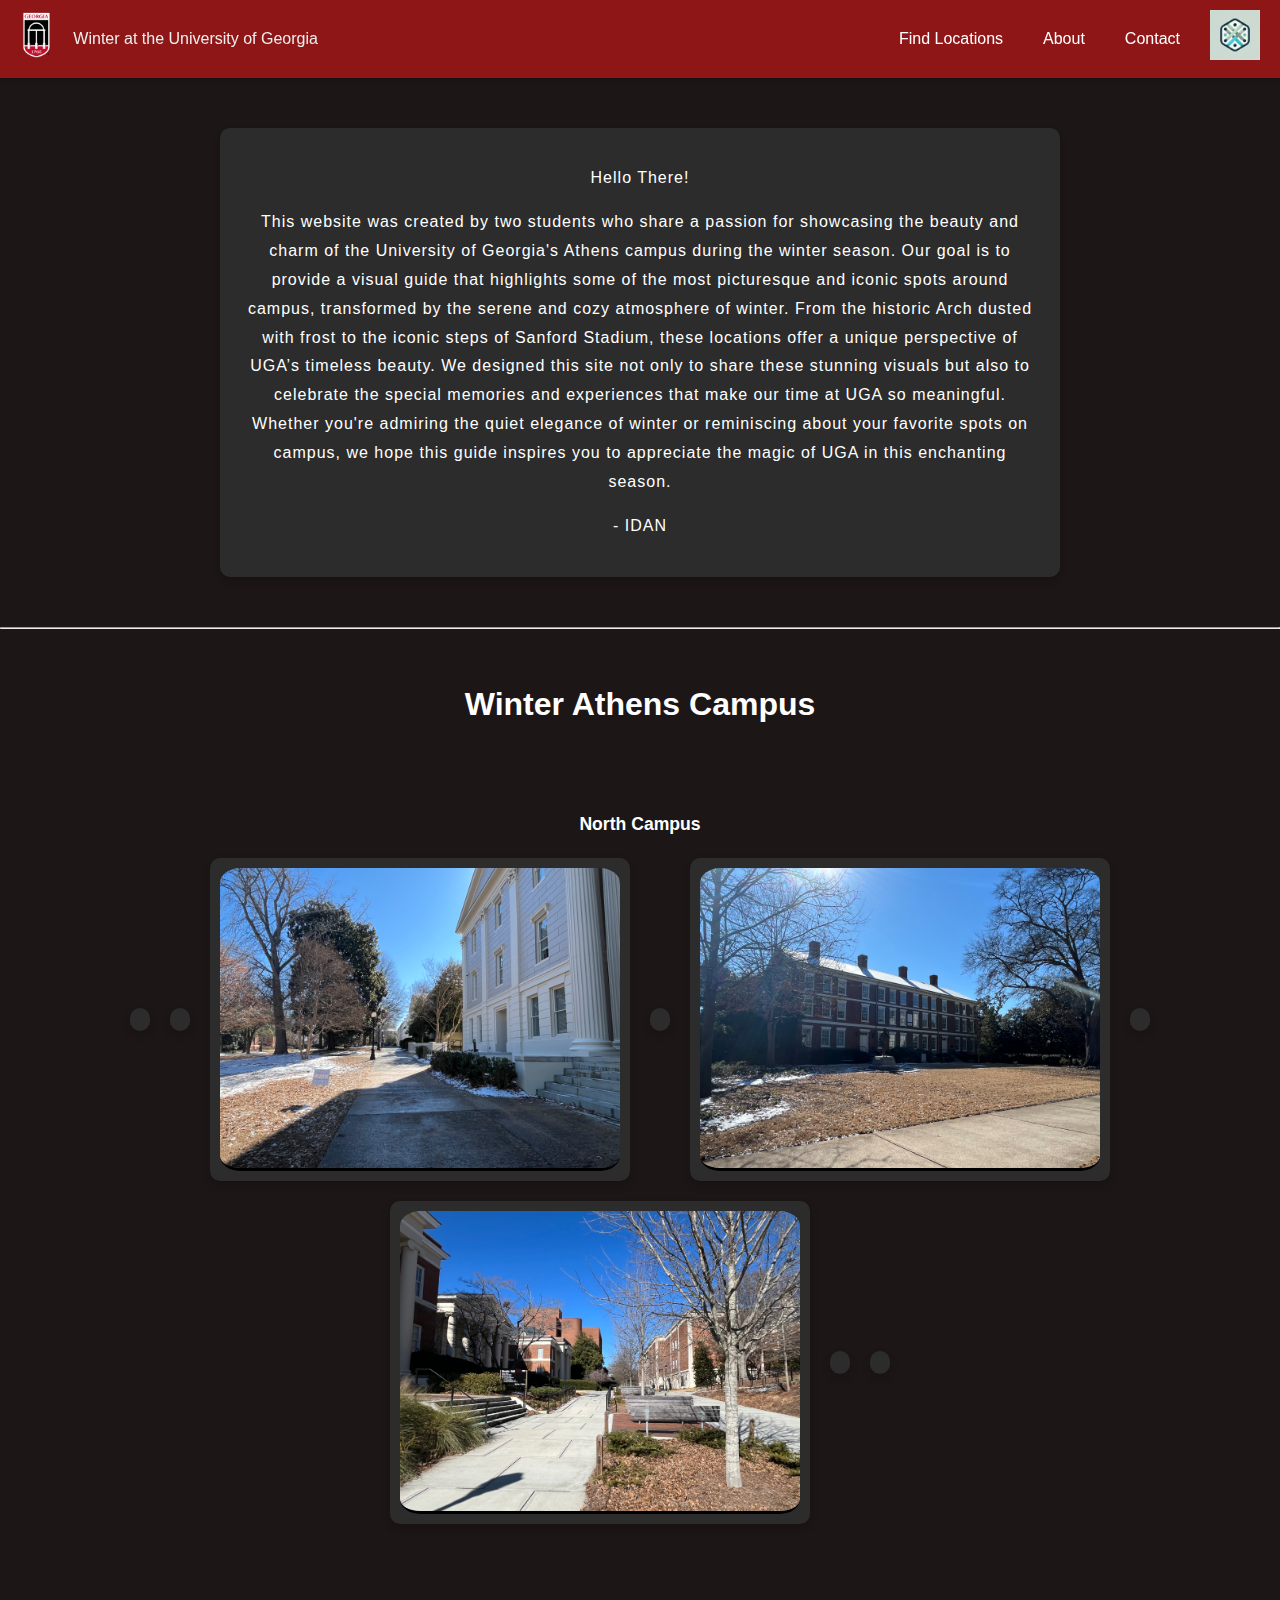
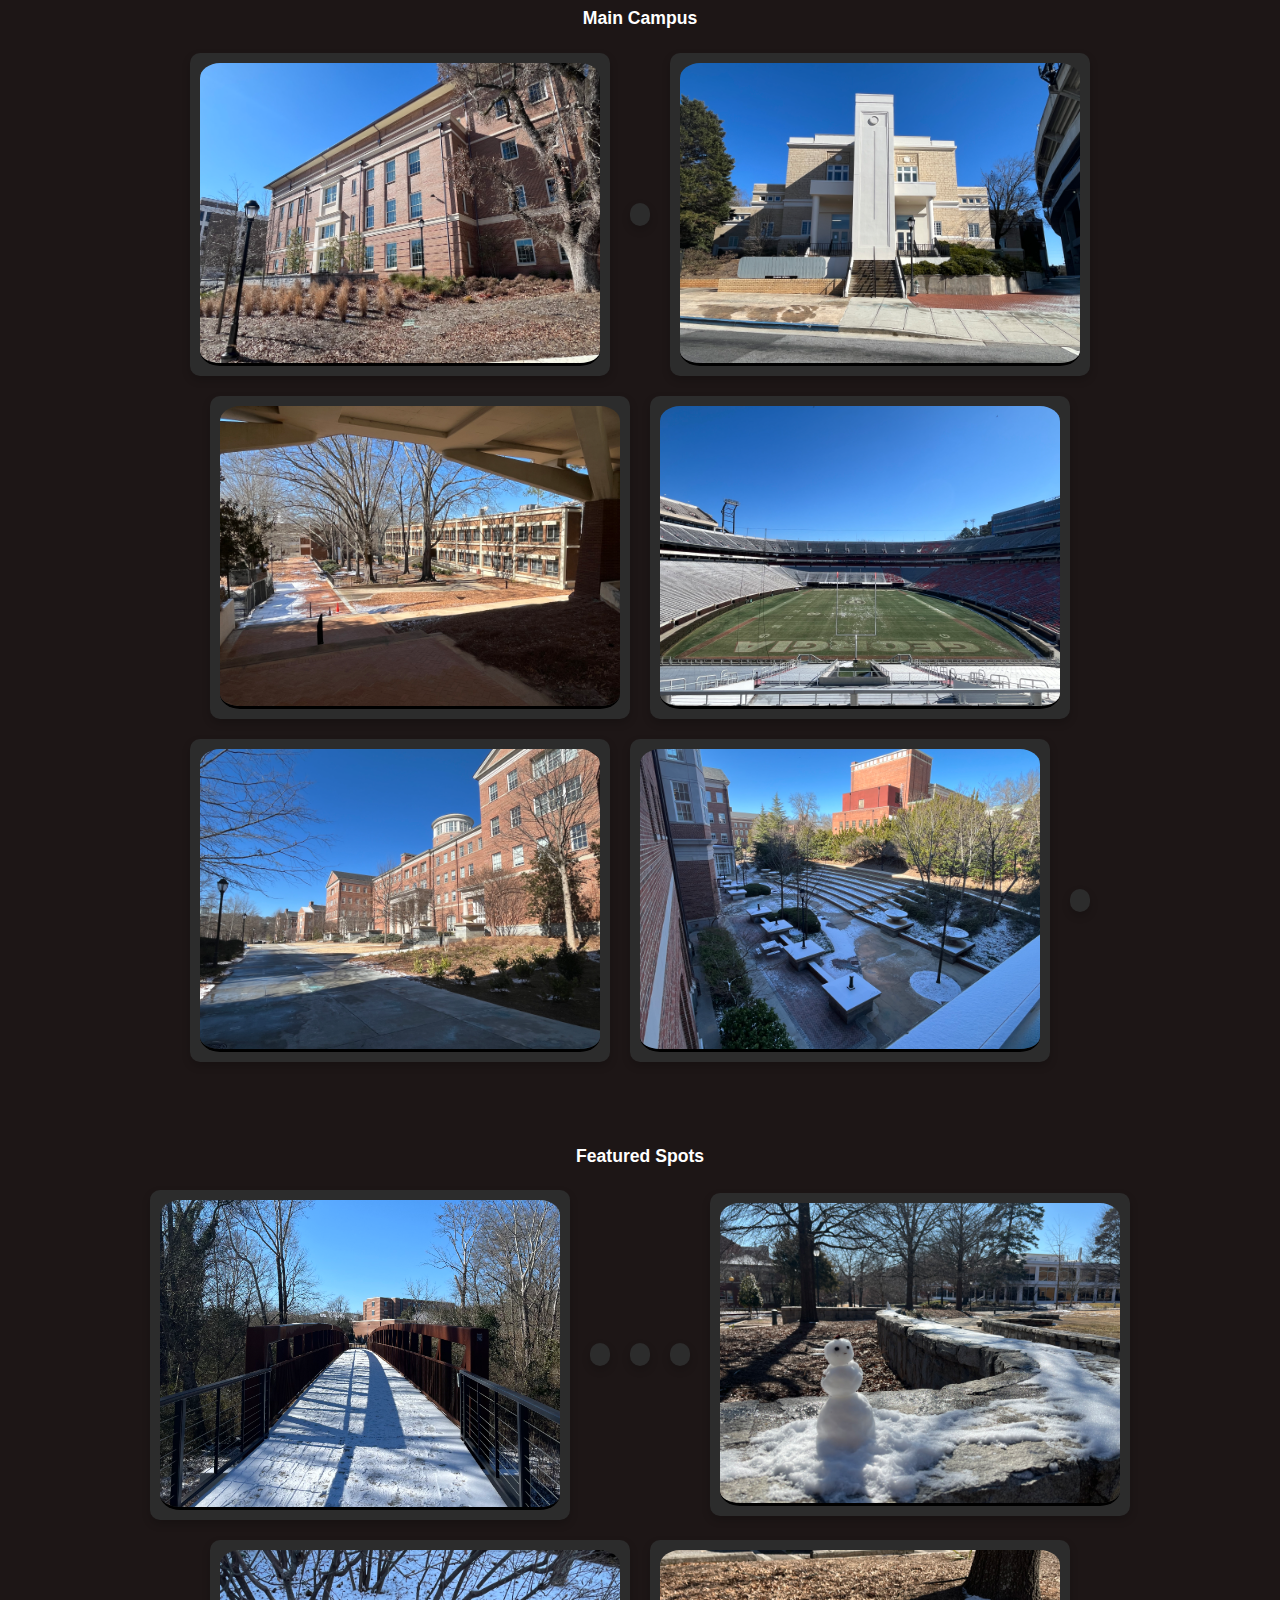
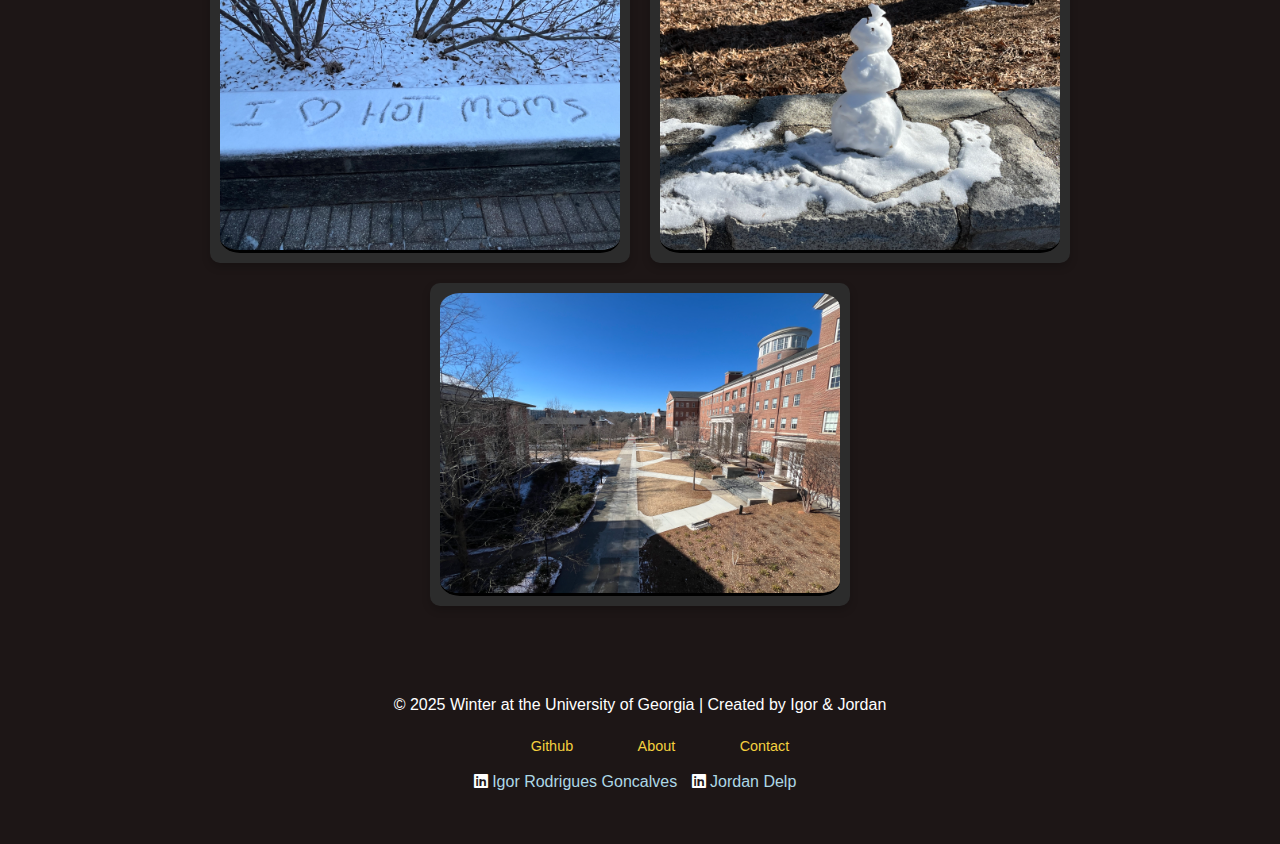
==== commit 71e434d0: "update paragraph" ====
--- a/photosSite/index.html
+++ b/photosSite/index.html
@@ -43,8 +43,7 @@
             charm of the University of Georgia's Athens campus during the winter season. 
             Our goal is to provide a visual guide that highlights some of the most picturesque and 
             iconic spots around campus, transformed by the serene and cozy atmosphere of winter. 
-            From the historic Arch dusted with frost to the iconic steps of Sanford Stadium's blanketed 
-            in soft hues of the season, these locations offer a unique perspective of UGA’s timeless 
+            From the historic Arch dusted with frost to the iconic steps of Sanford Stadium, these locations offer a unique perspective of UGA’s timeless 
             beauty. We designed this site not only to share these stunning visuals but also to celebrate 
             the special memories and experiences that make our time at UGA so meaningful. 
             Whether you're admiring the quiet elegance of winter or reminiscing about your favorite spots 
--- a/photosSite/index.css
+++ b/photosSite/index.css
@@ -288,6 +288,10 @@
   color: #1D1616;
 }
 
+.thank-you {
+  margin-bottom: 450px
+}
+
 /* Footer styling */
 footer {
   background-color: #1D1616;
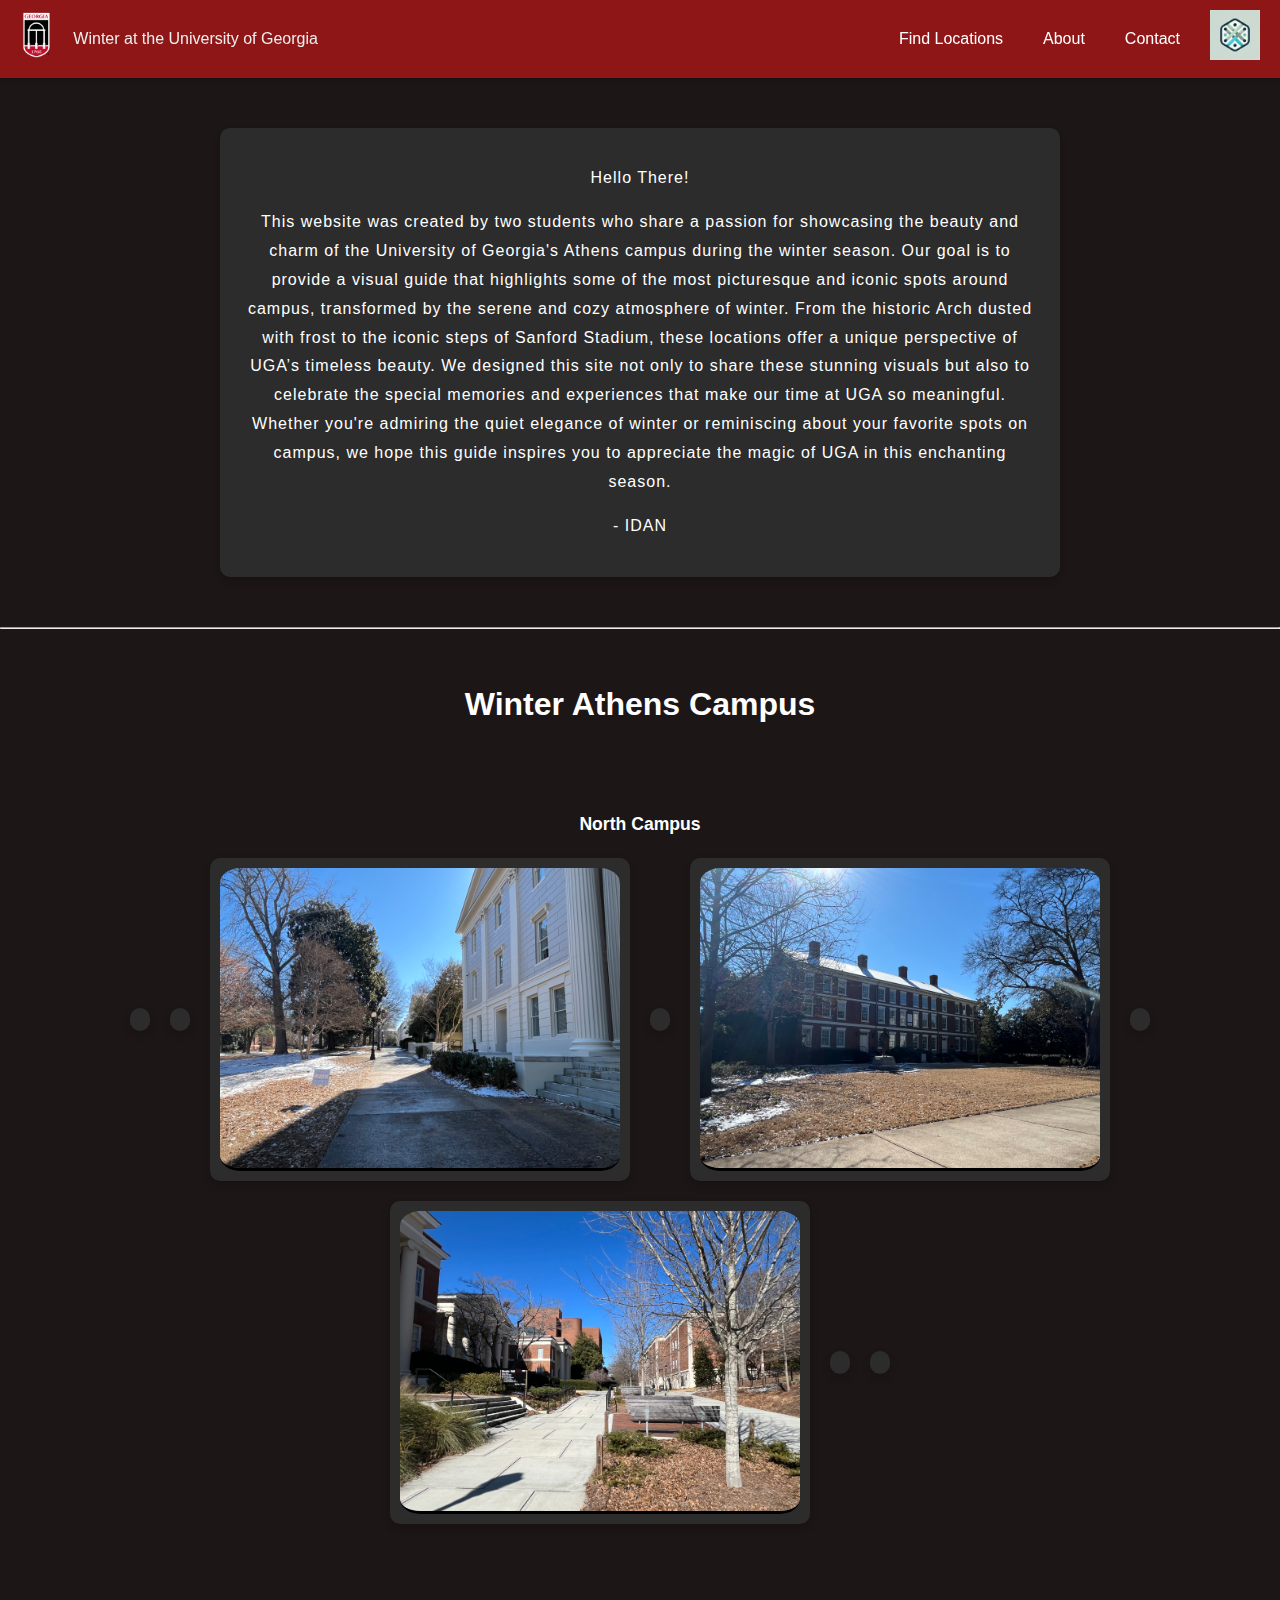
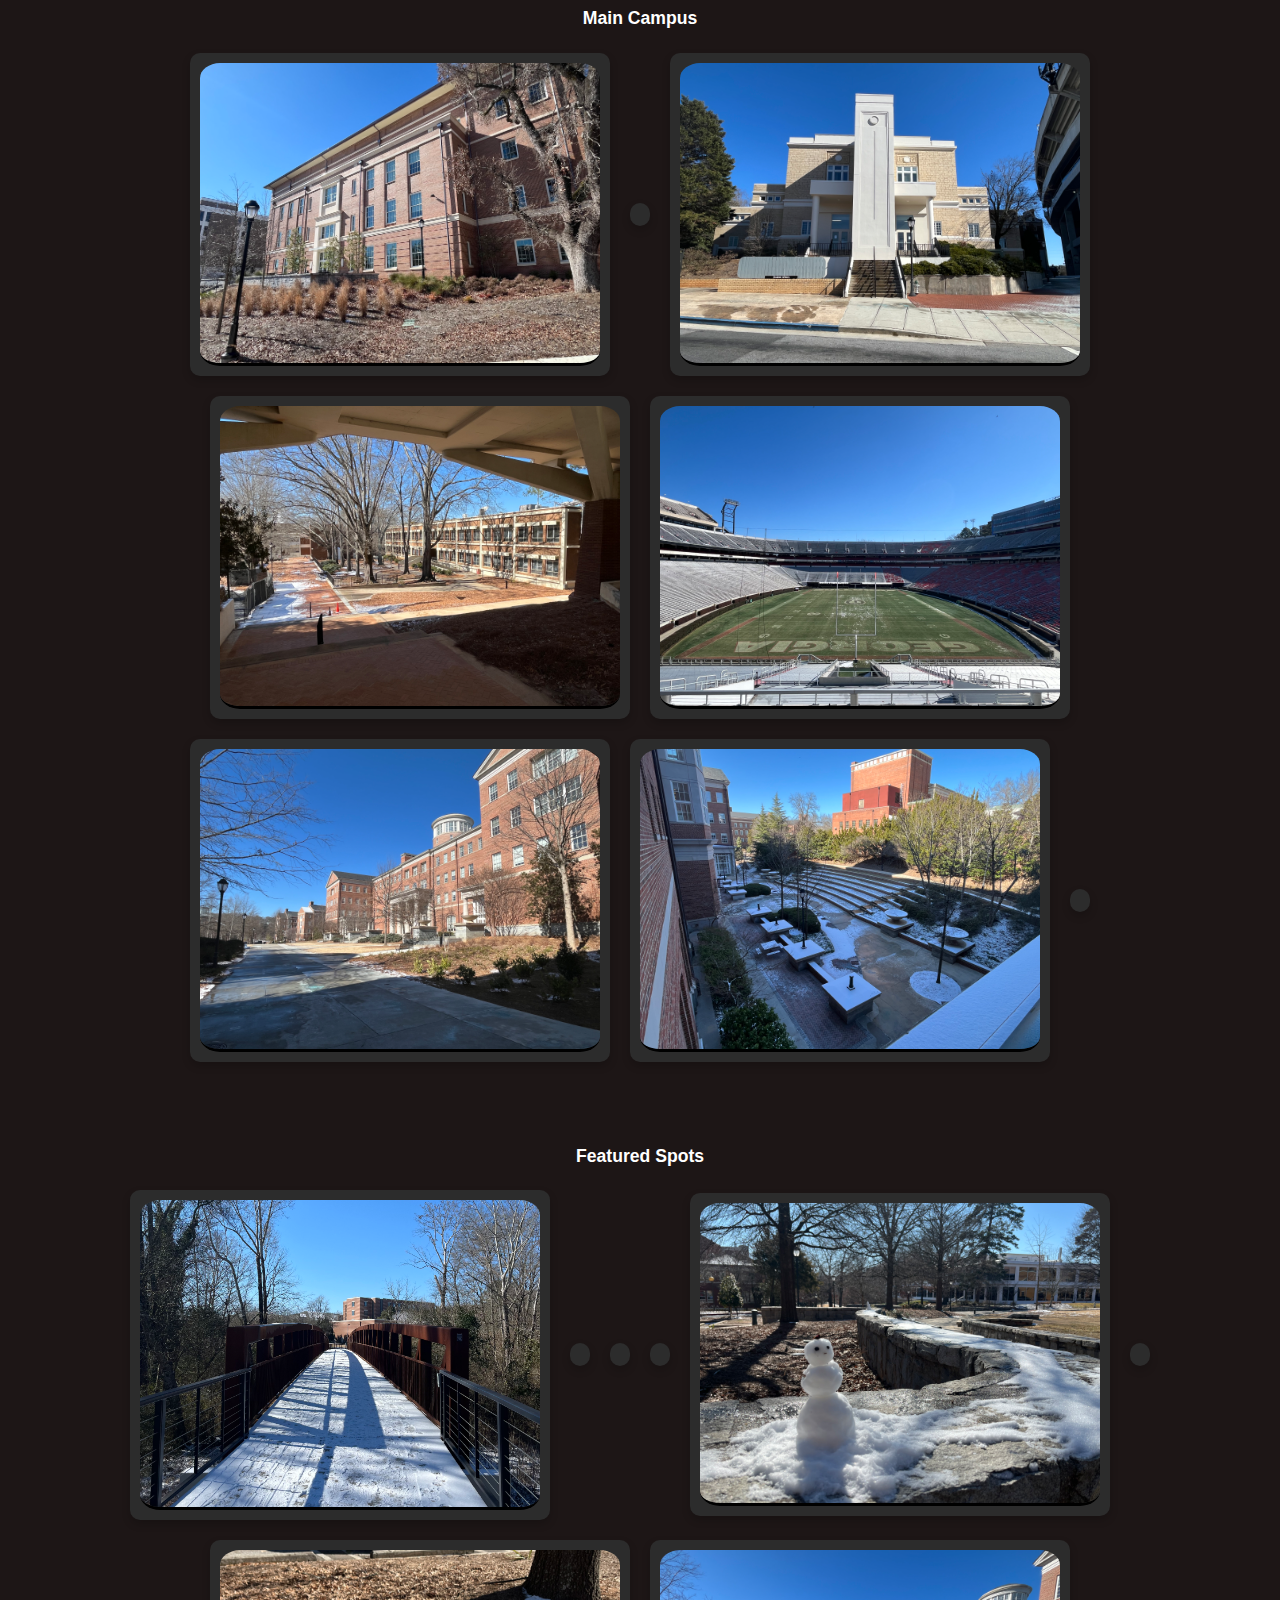
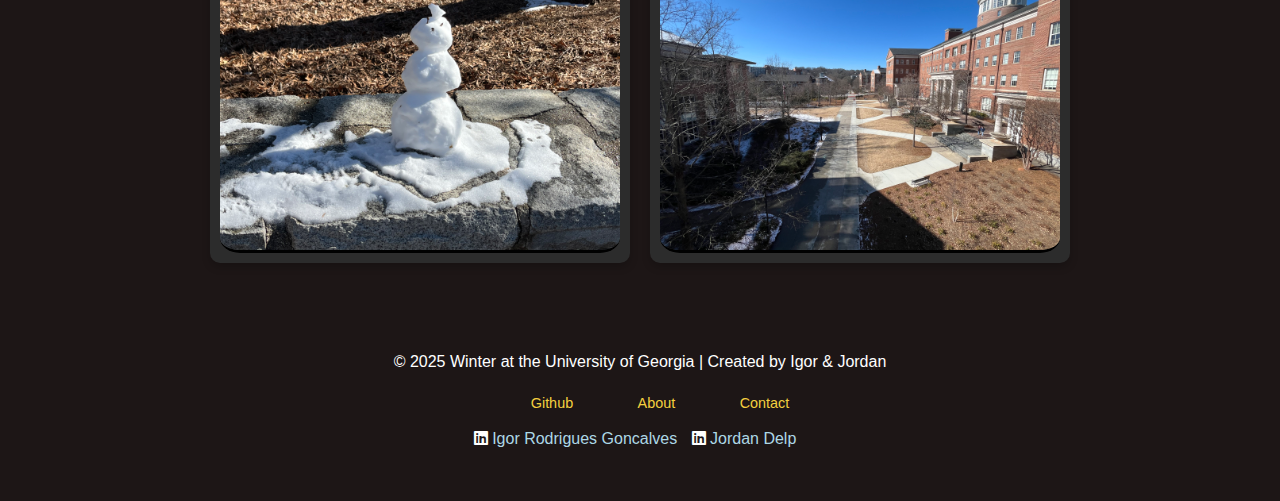
==== commit db066a59: "input new photo into html" ====
--- a/photosSite/index.html
+++ b/photosSite/index.html
@@ -116,7 +116,7 @@
                 <img src="images/campus_photos/IMG_8031.jpeg" alt="">
             </div>
             <div class="photo-card">
-                <img src="images/campus_photos/IMG_8050.jpeg" alt="">
+                <img src="images/campus_photos/IMG_8056.jpeg.jpeg" alt="">
             </div>
         </div>
 
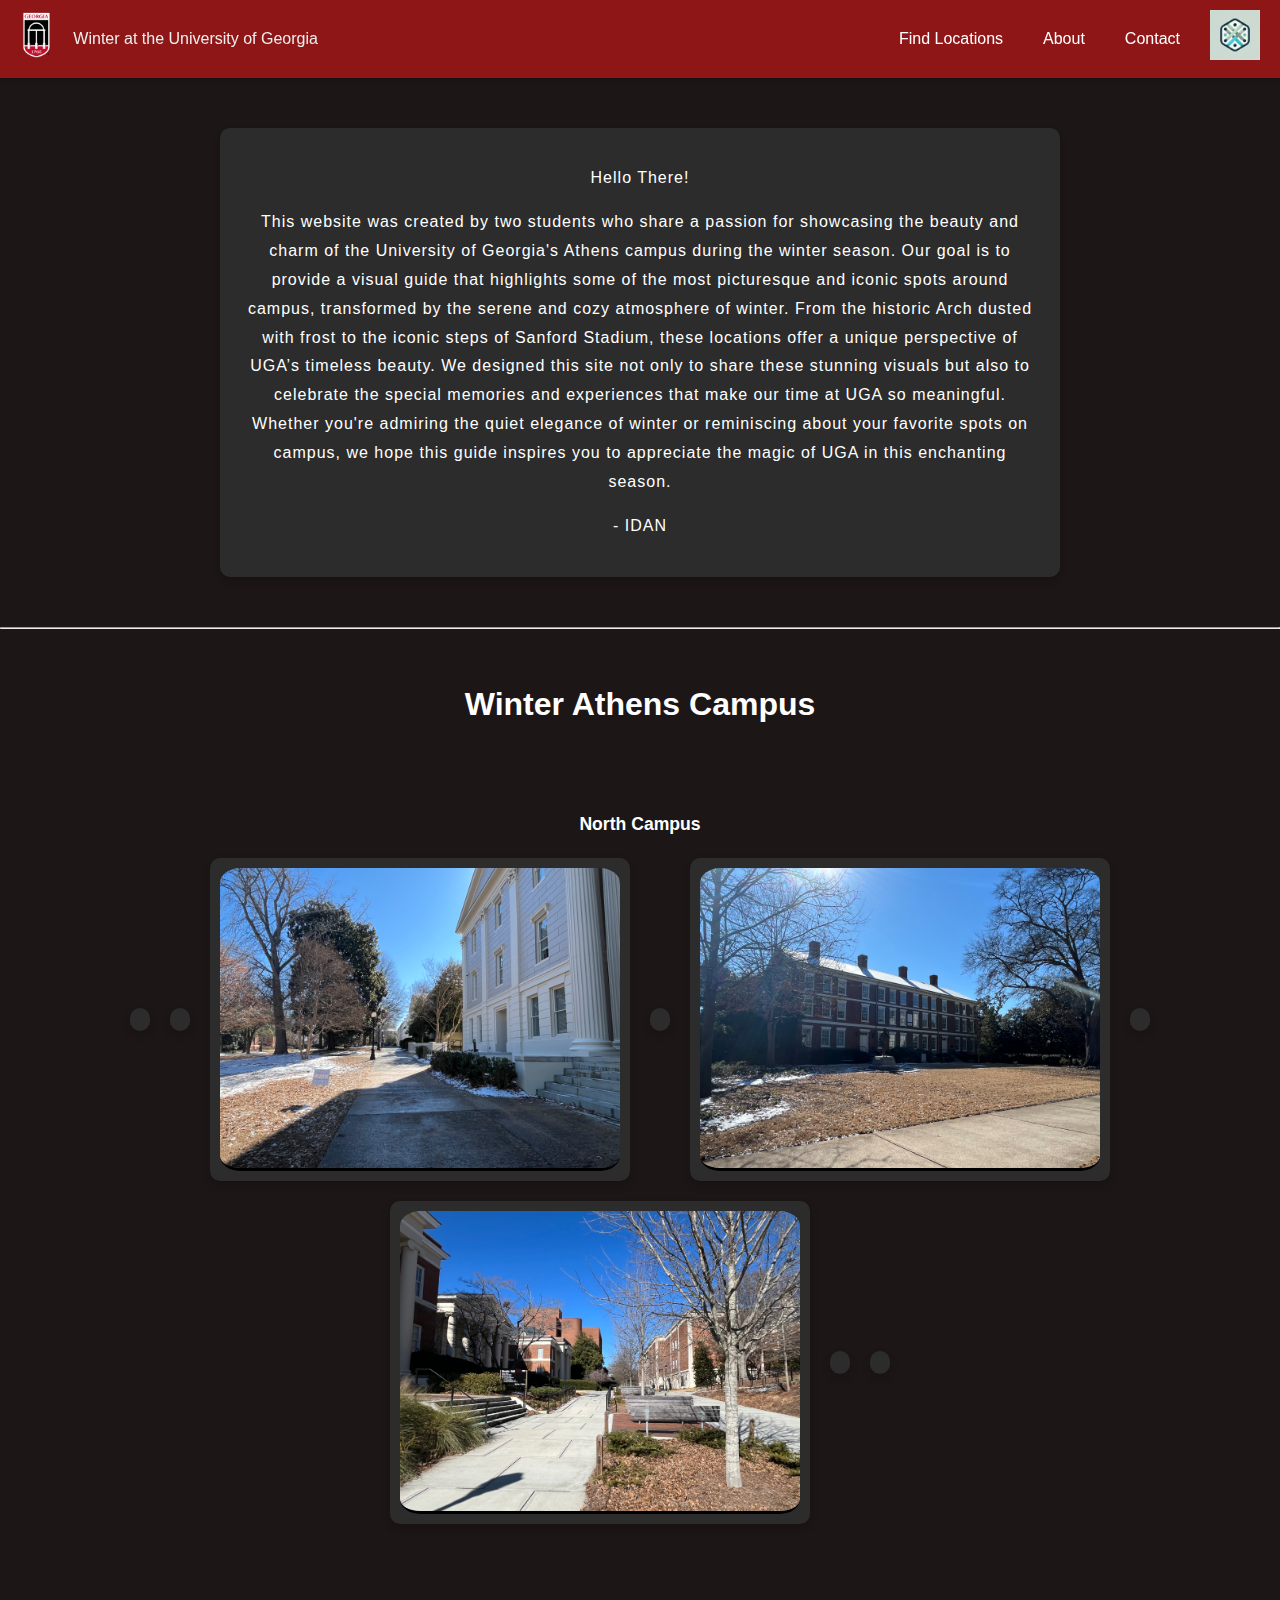
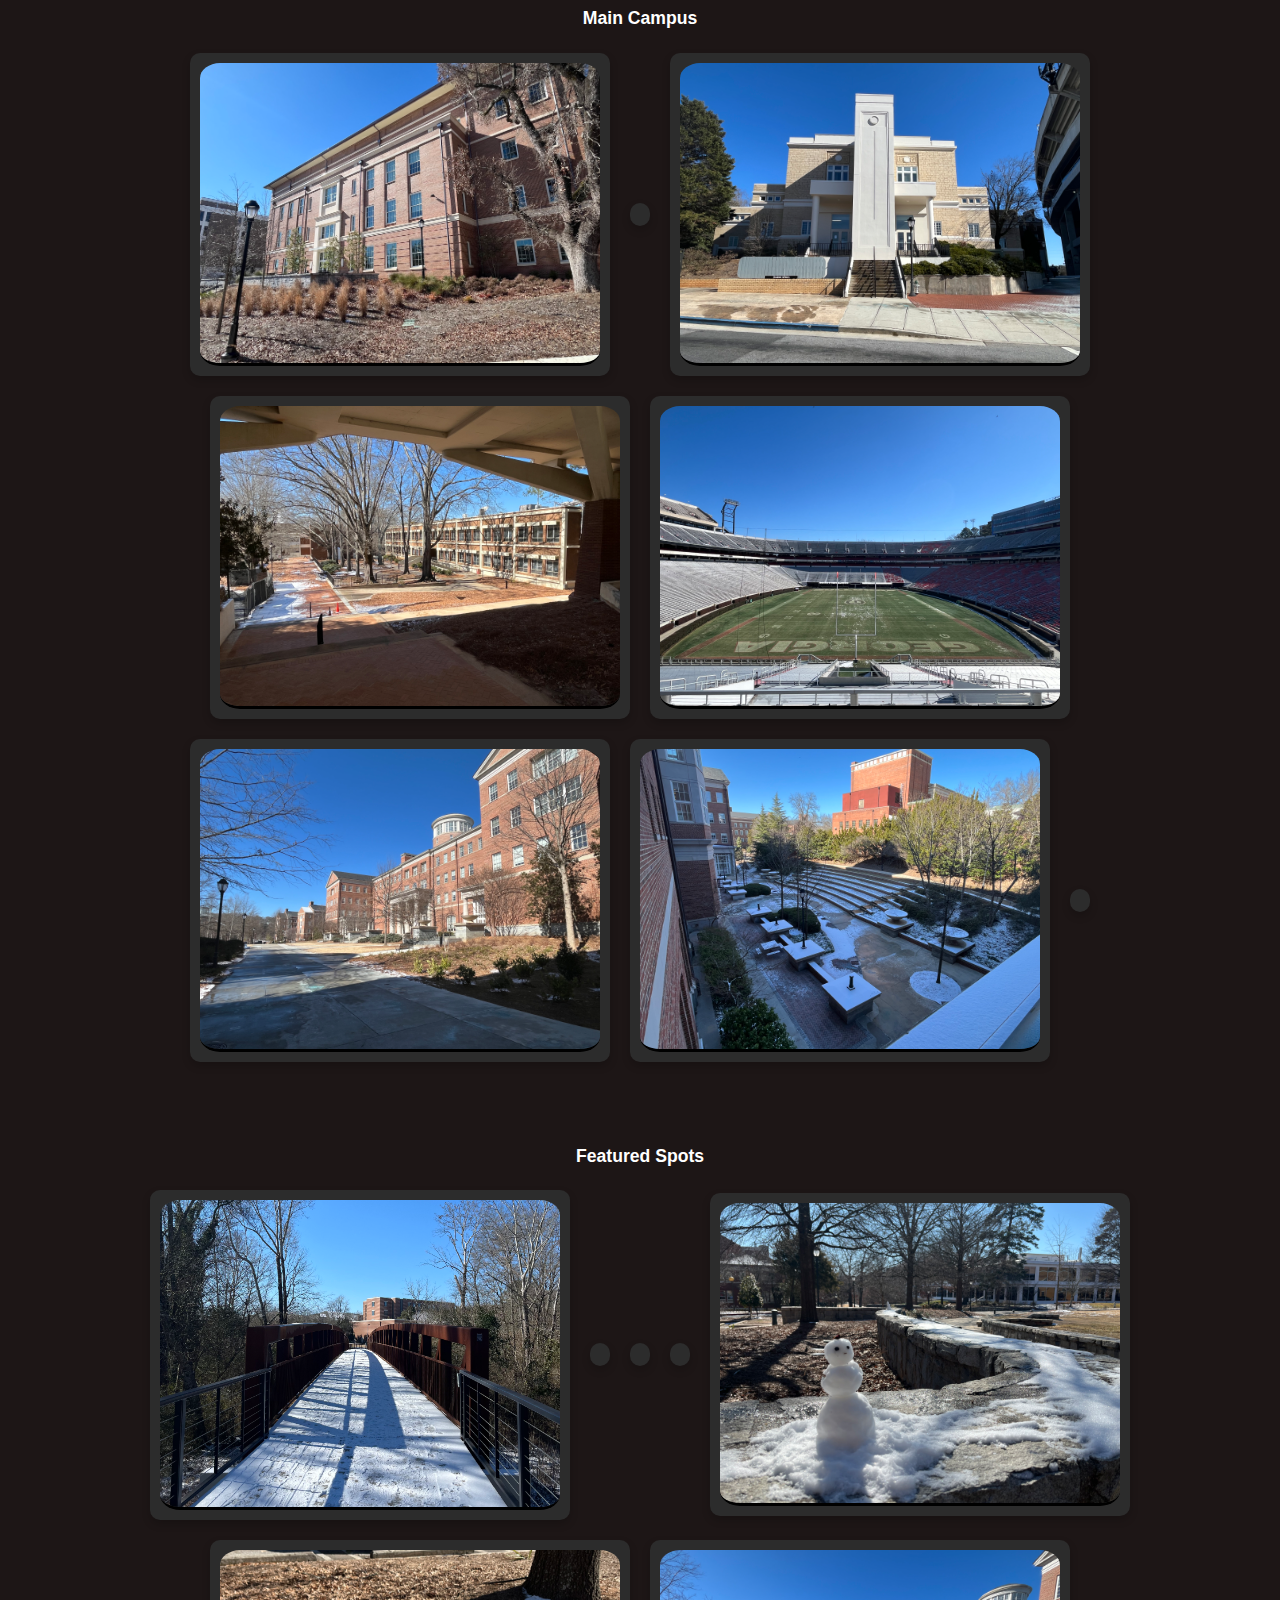
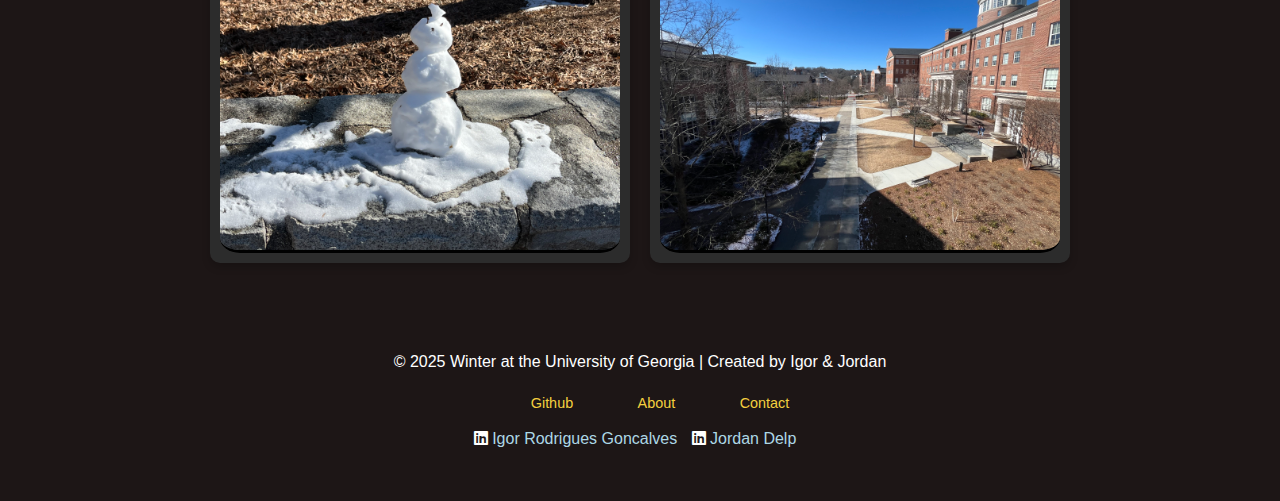
==== commit 4d276651: "bug fix" ====
--- a/photosSite/index.html
+++ b/photosSite/index.html
@@ -116,7 +116,7 @@
                 <img src="images/campus_photos/IMG_8031.jpeg" alt="">
             </div>
             <div class="photo-card">
-                <img src="images/campus_photos/IMG_8056.jpeg.jpeg" alt="">
+                <img src="images/campus_photos/IMG_8056.jpeg" alt="">
             </div>
         </div>
 
@@ -137,9 +137,6 @@
             </div>
             <div class="photo-card">
                 <img src="images/campus_photos/IMG_8052.jpeg" alt="">
-            </div>
-            <div class="photo-card">
-                <img src="images/campus_photos/IMG_8036.jpeg" alt="">
             </div>
             <div class="photo-card">
                 <img src="images/campus_photos/IMG_8040.jpeg" alt="">
